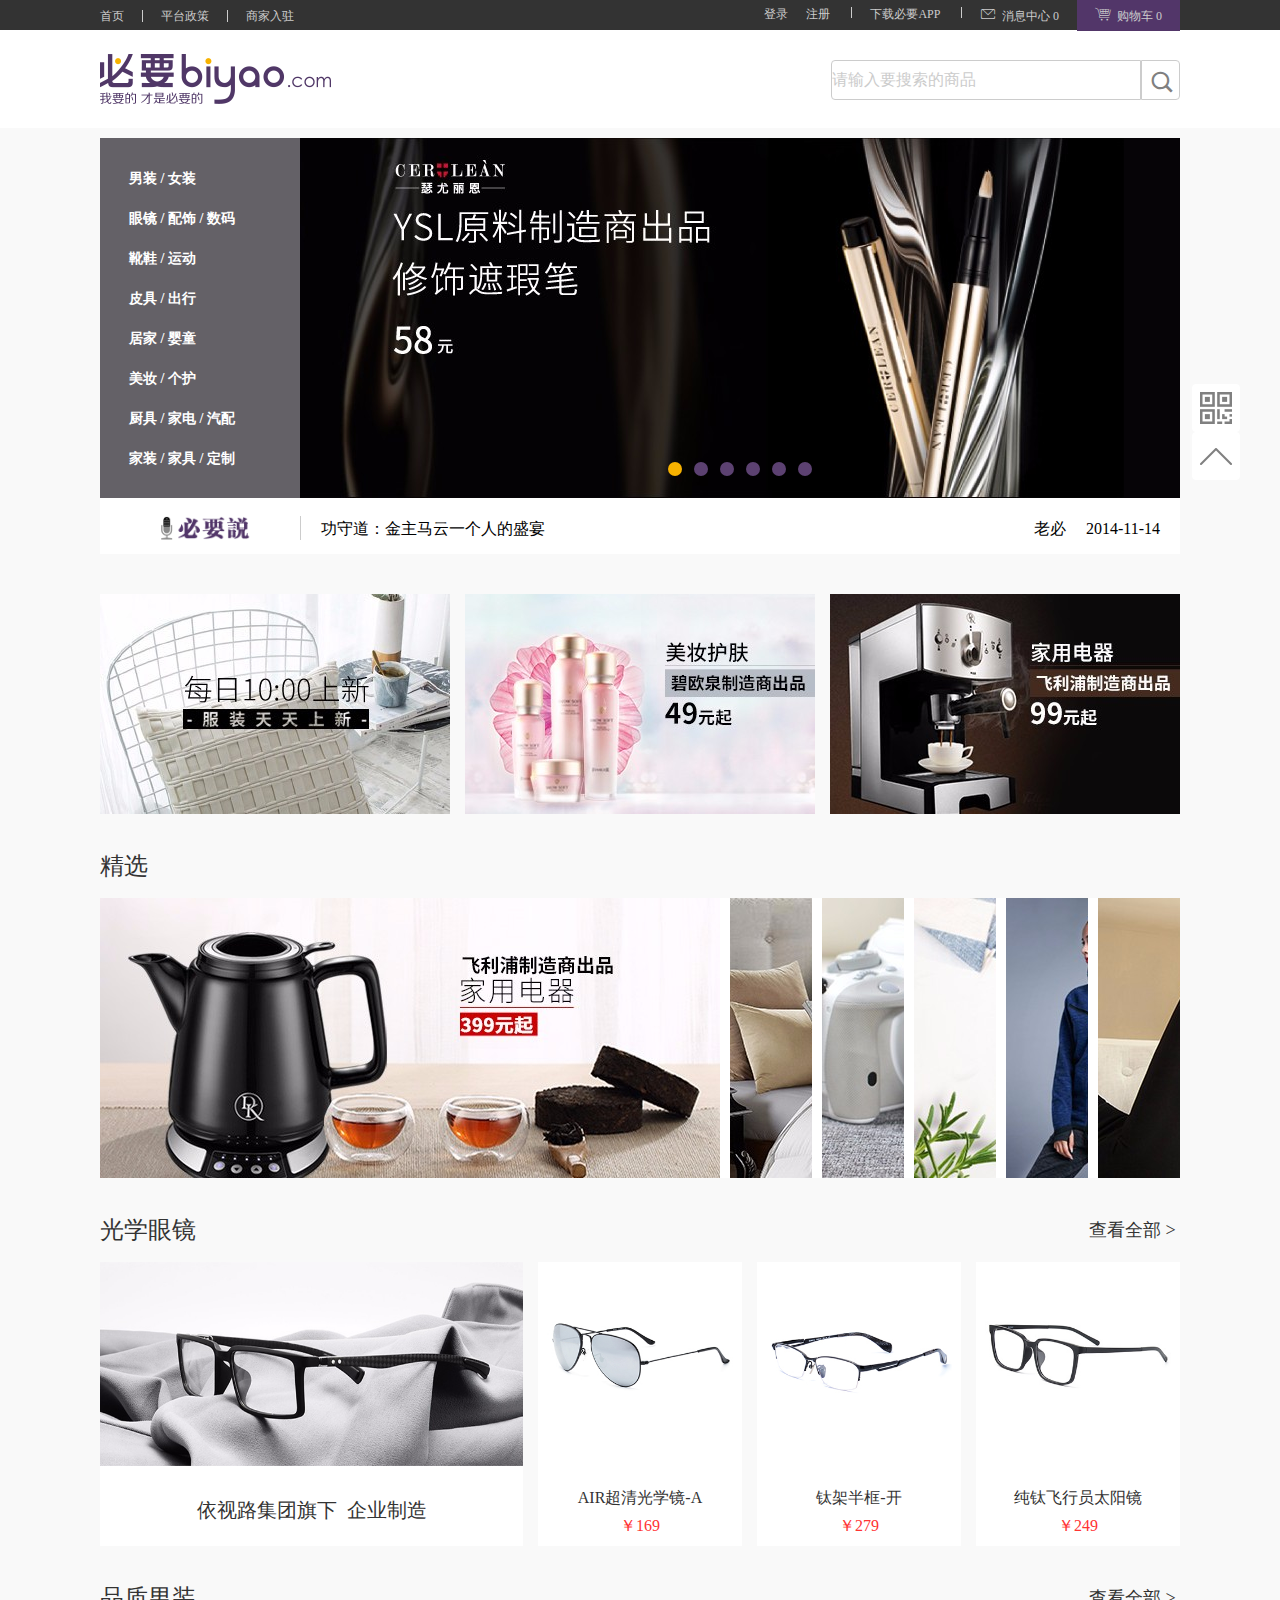
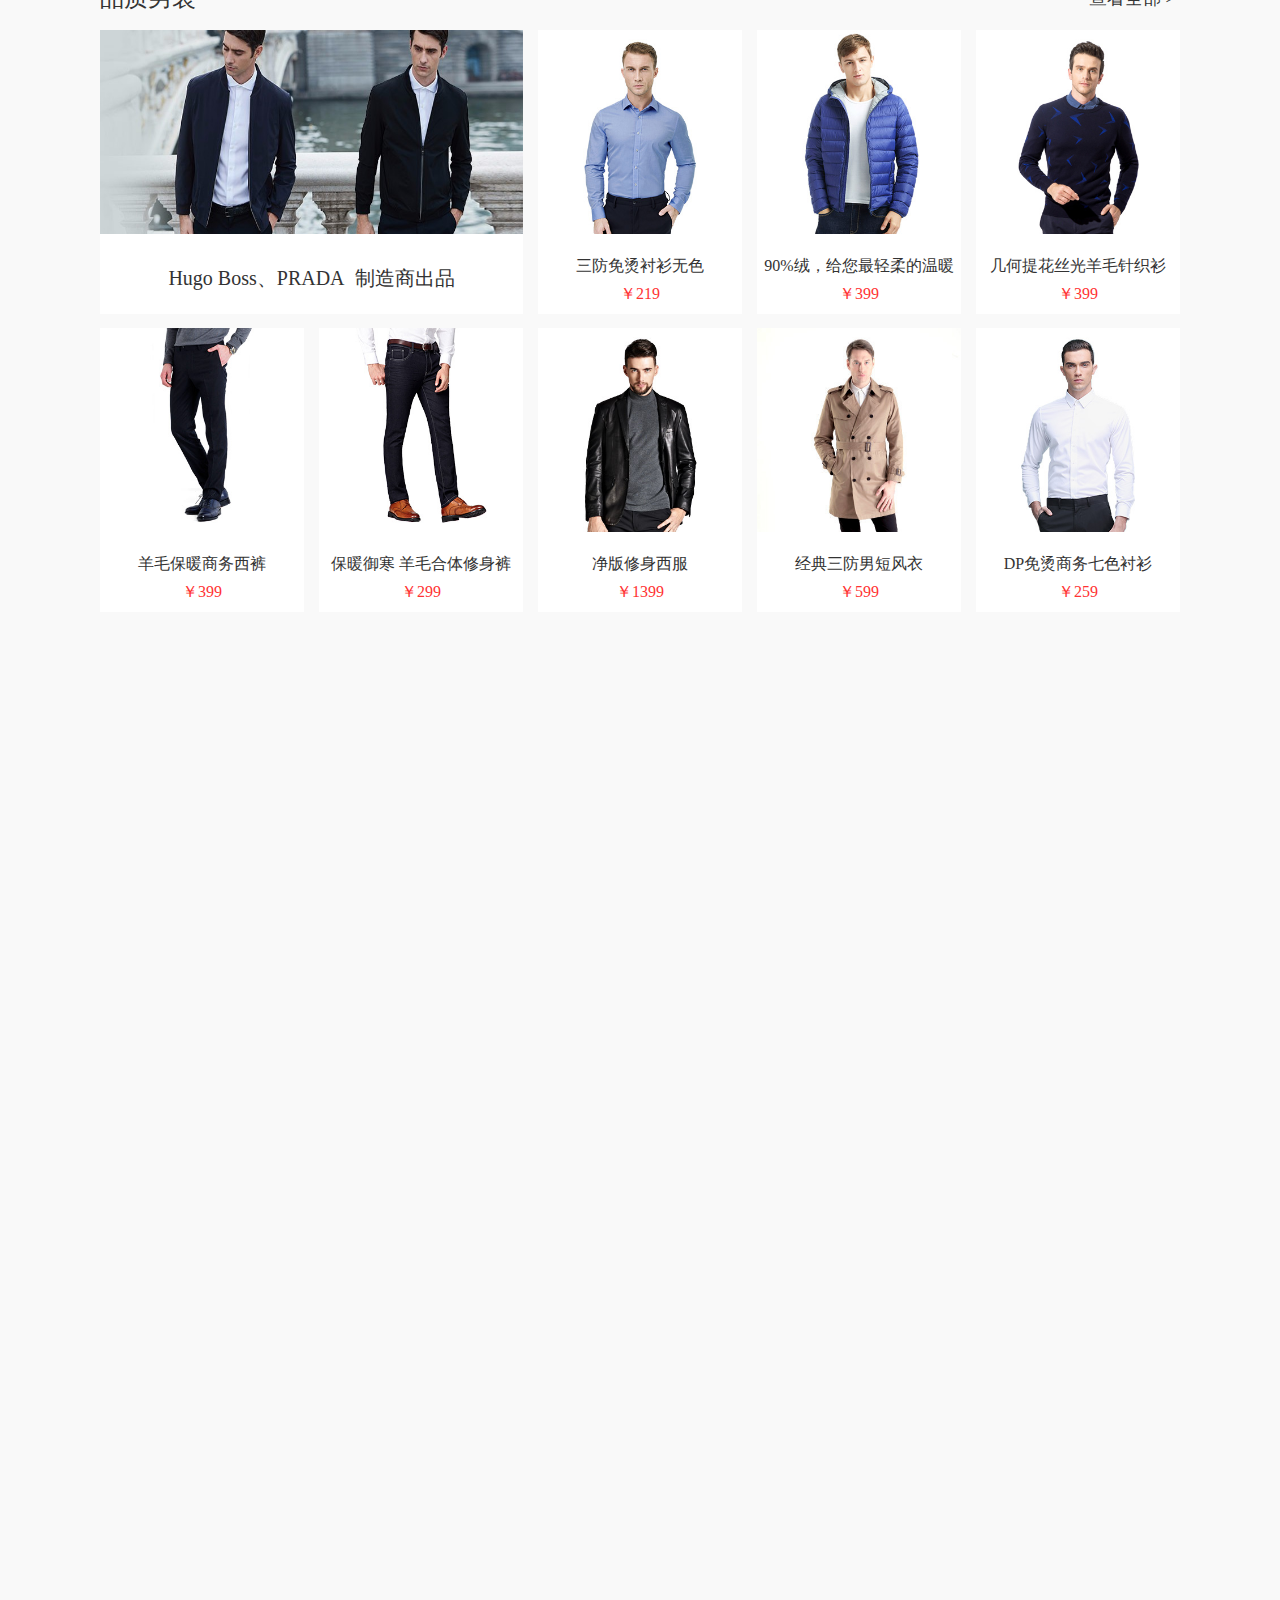
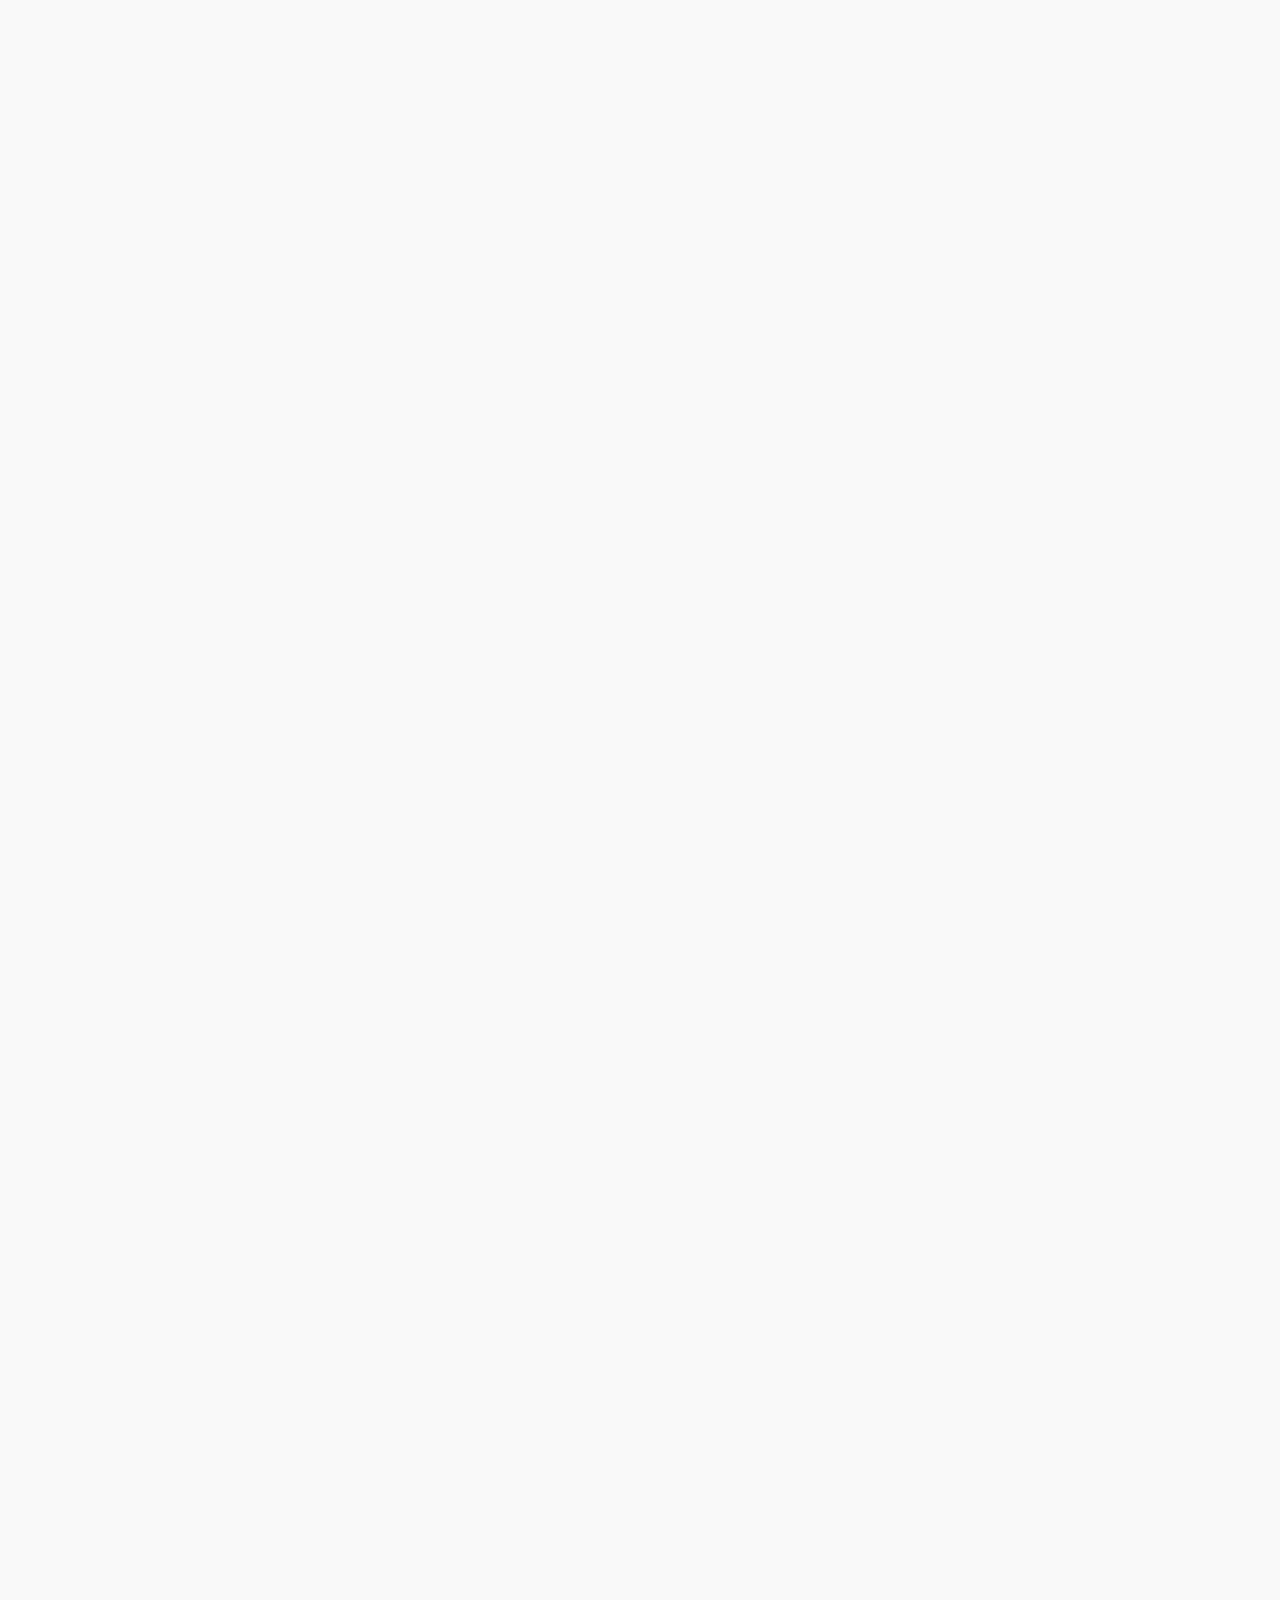
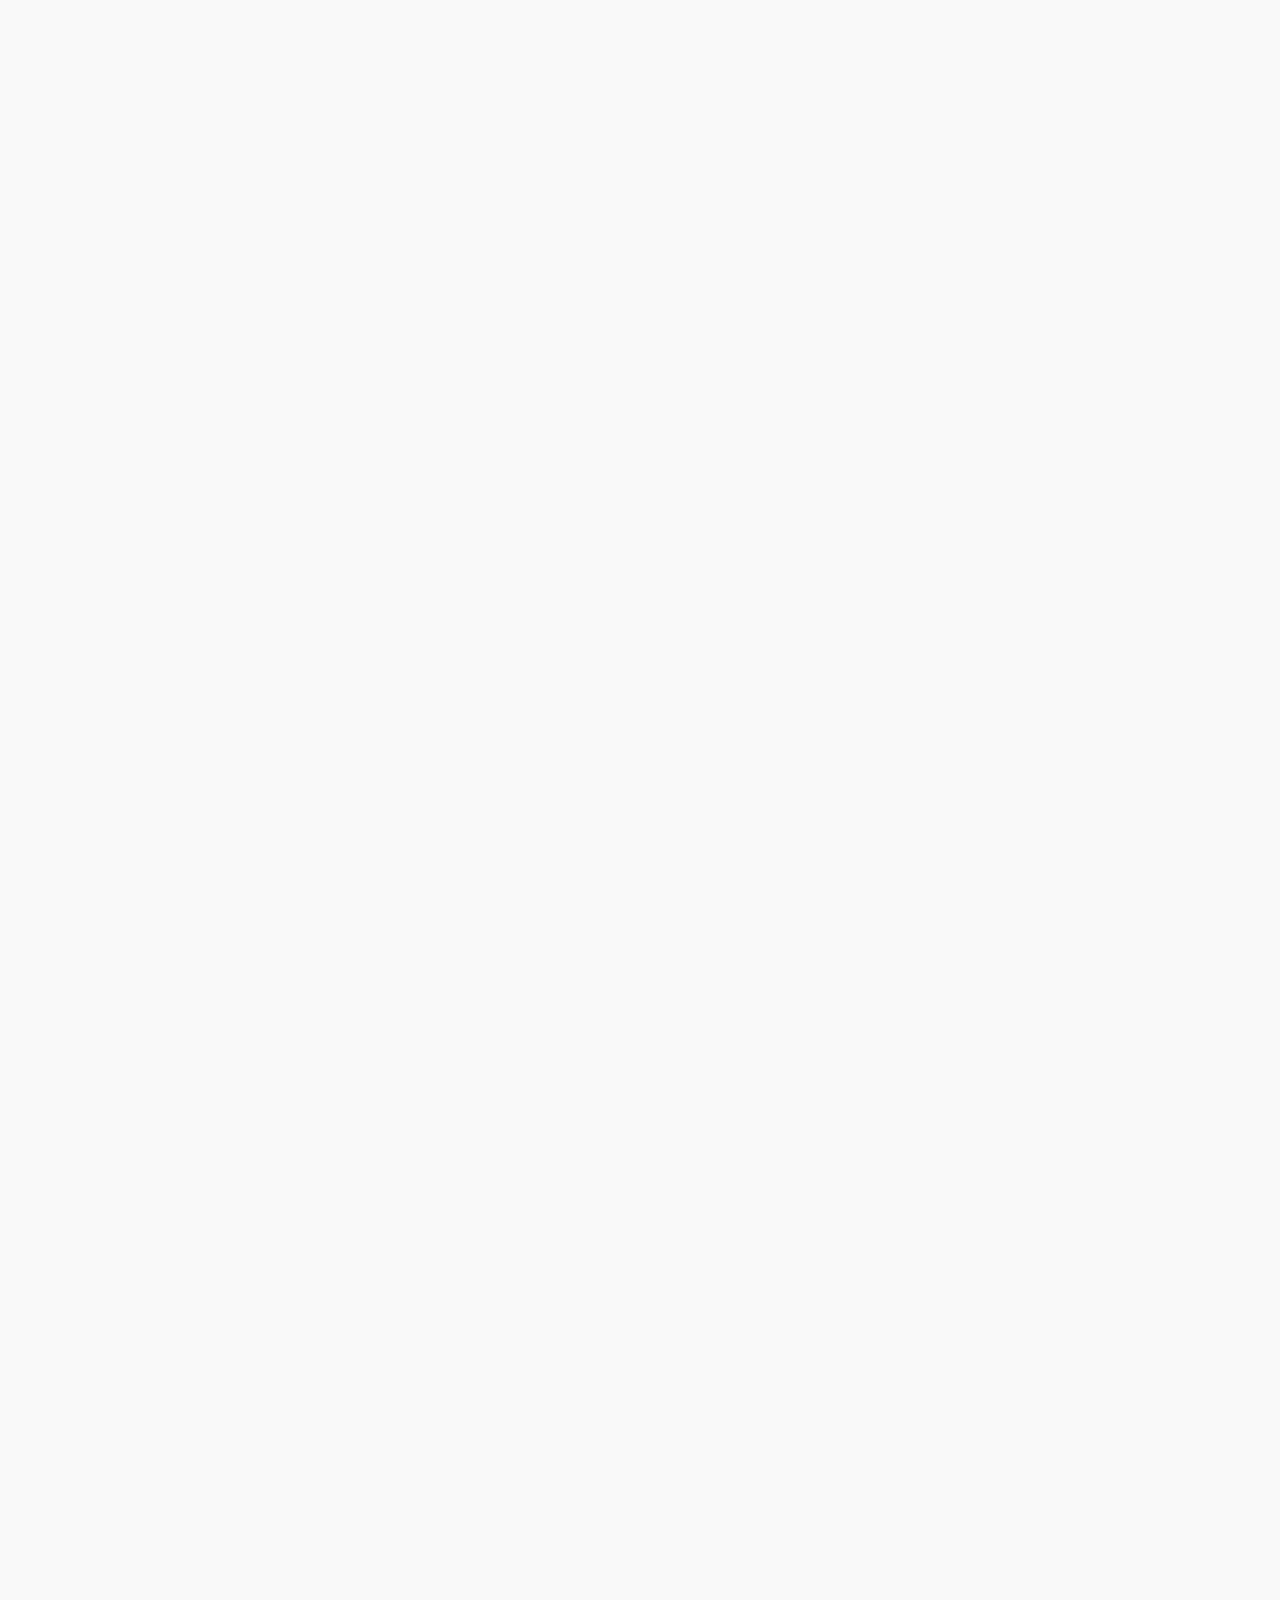
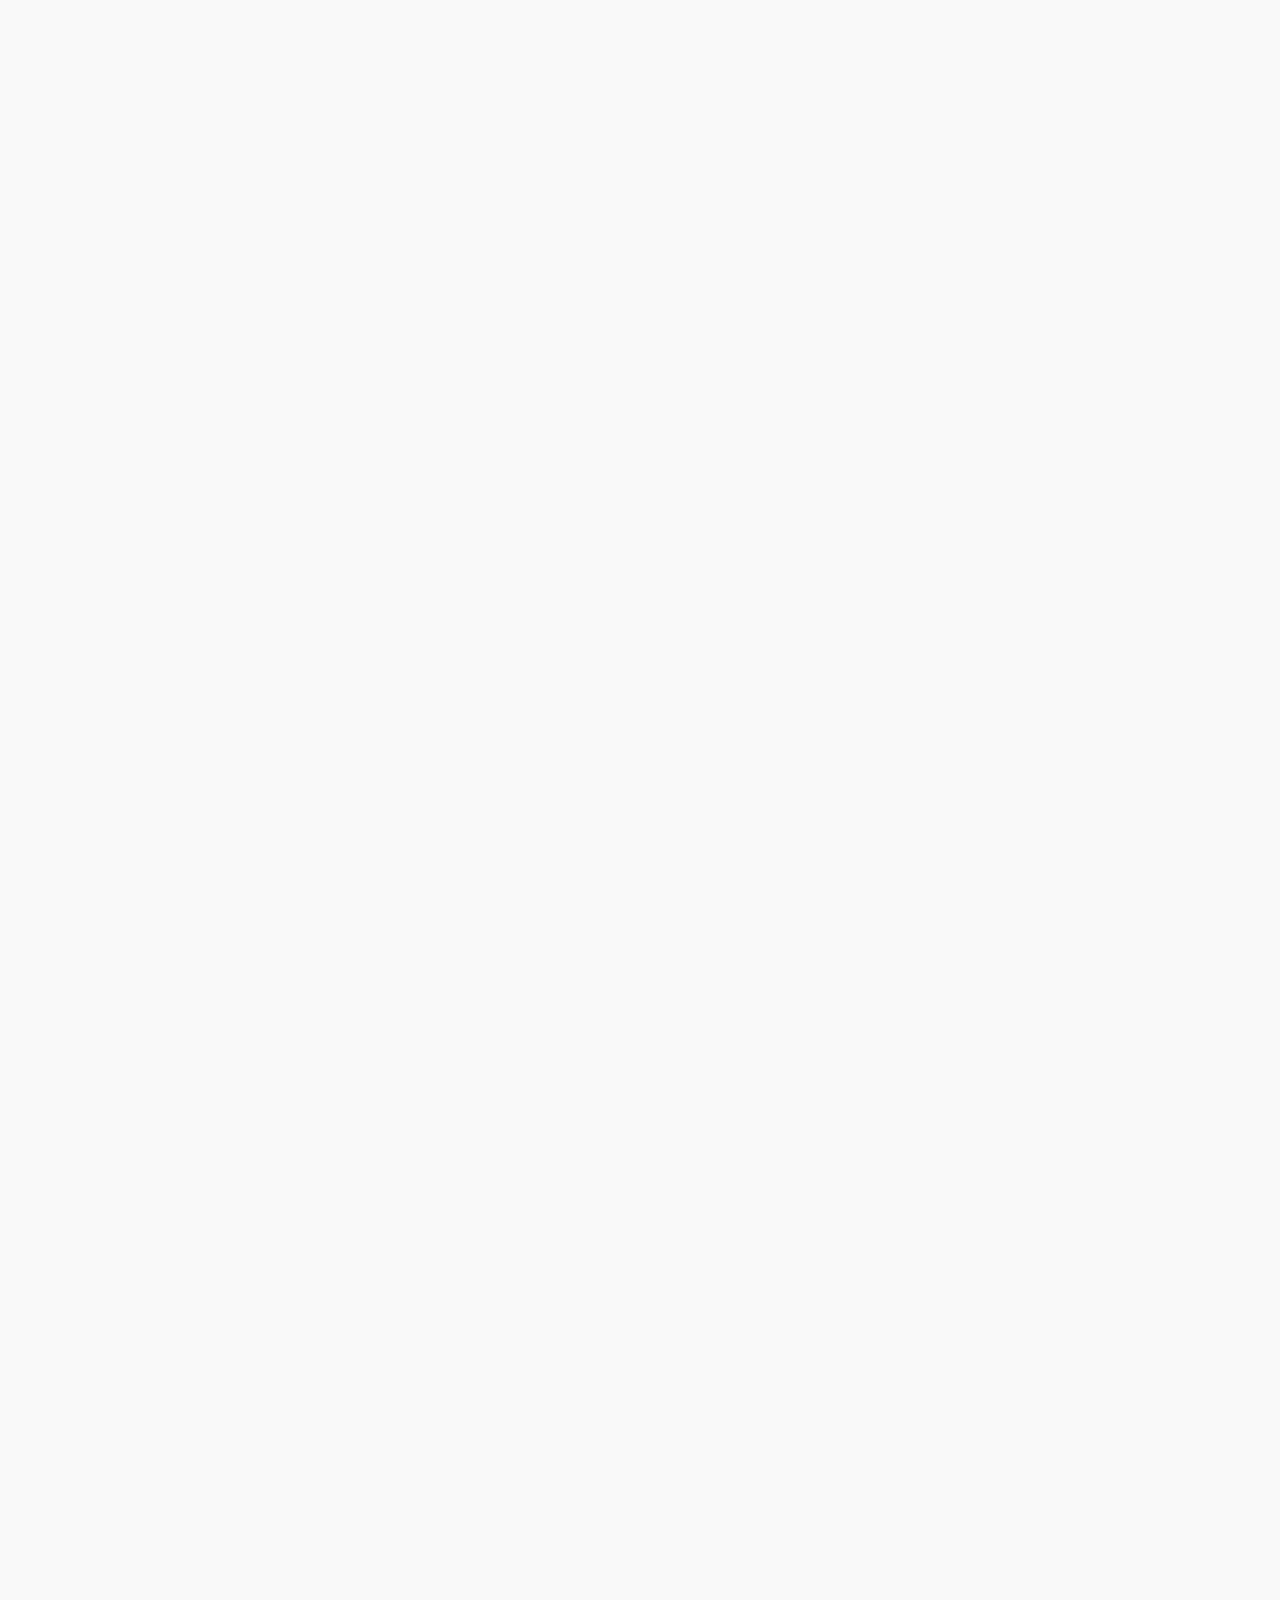
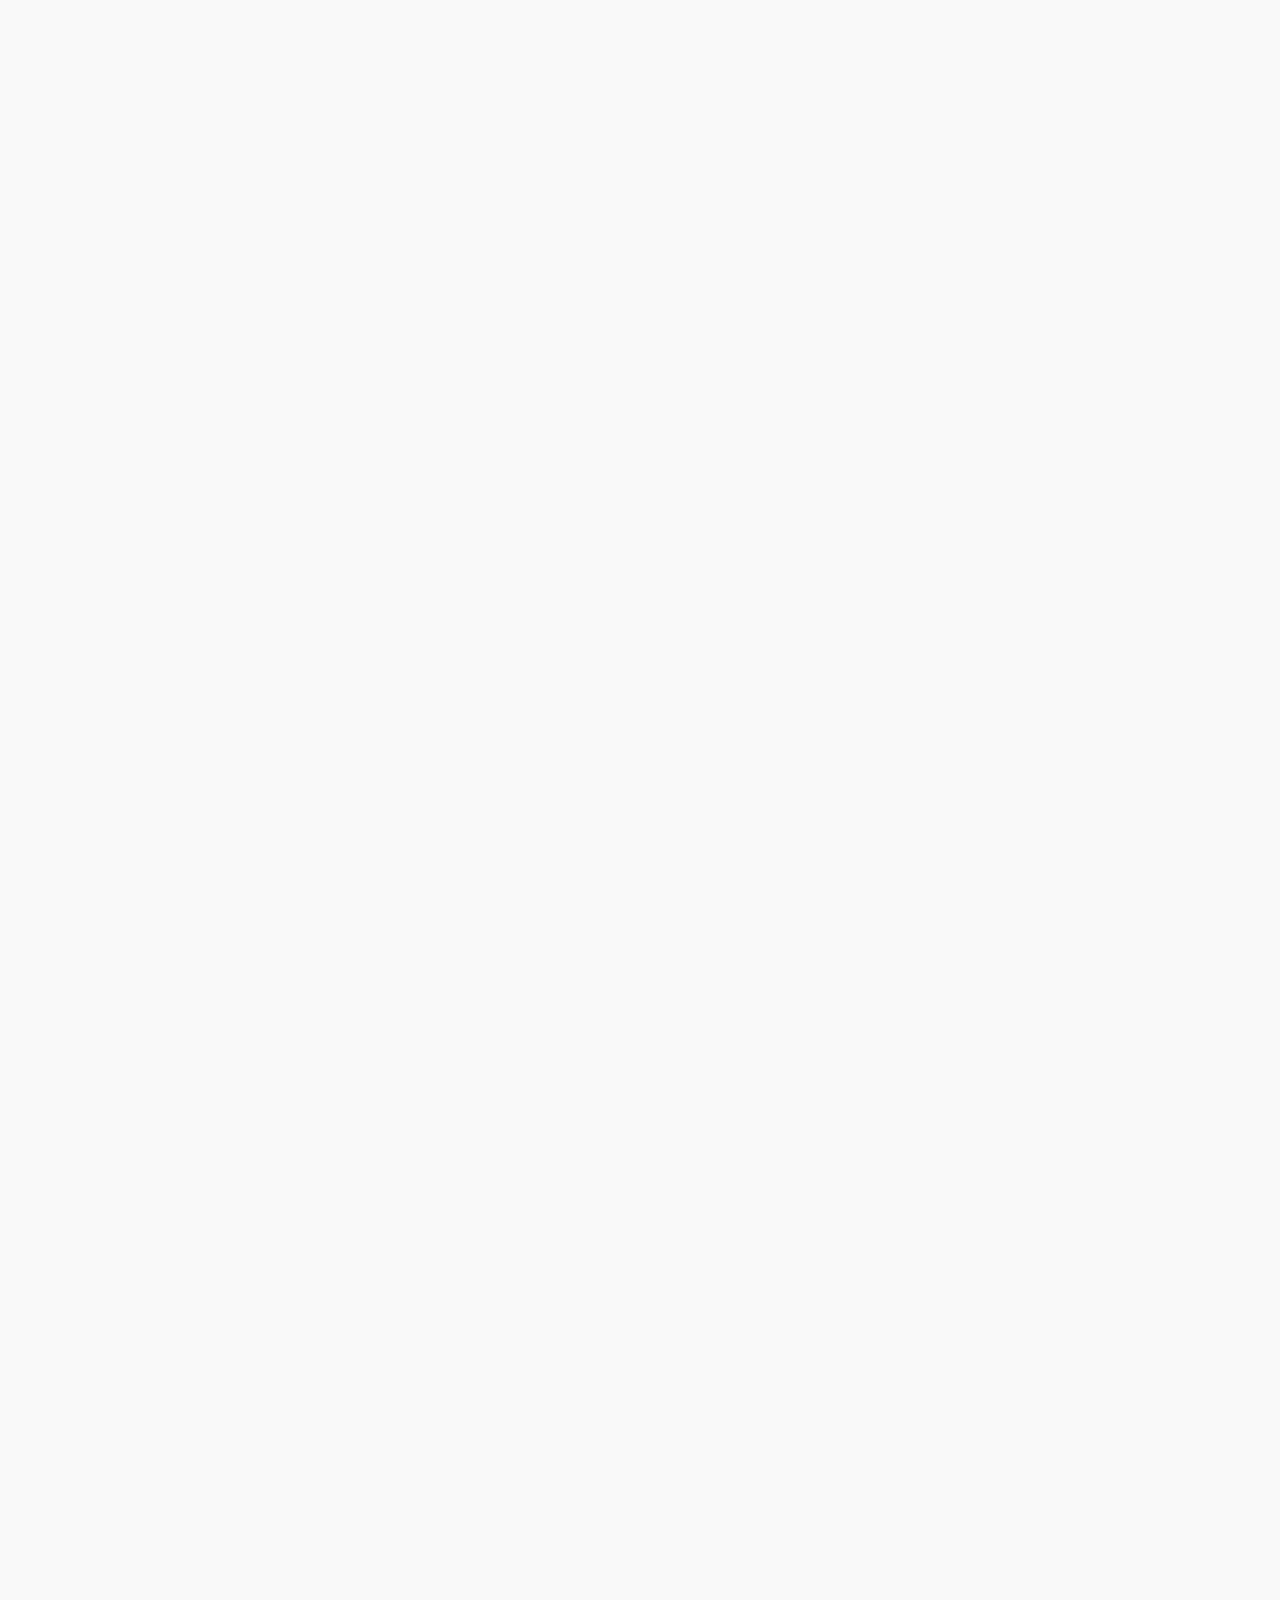
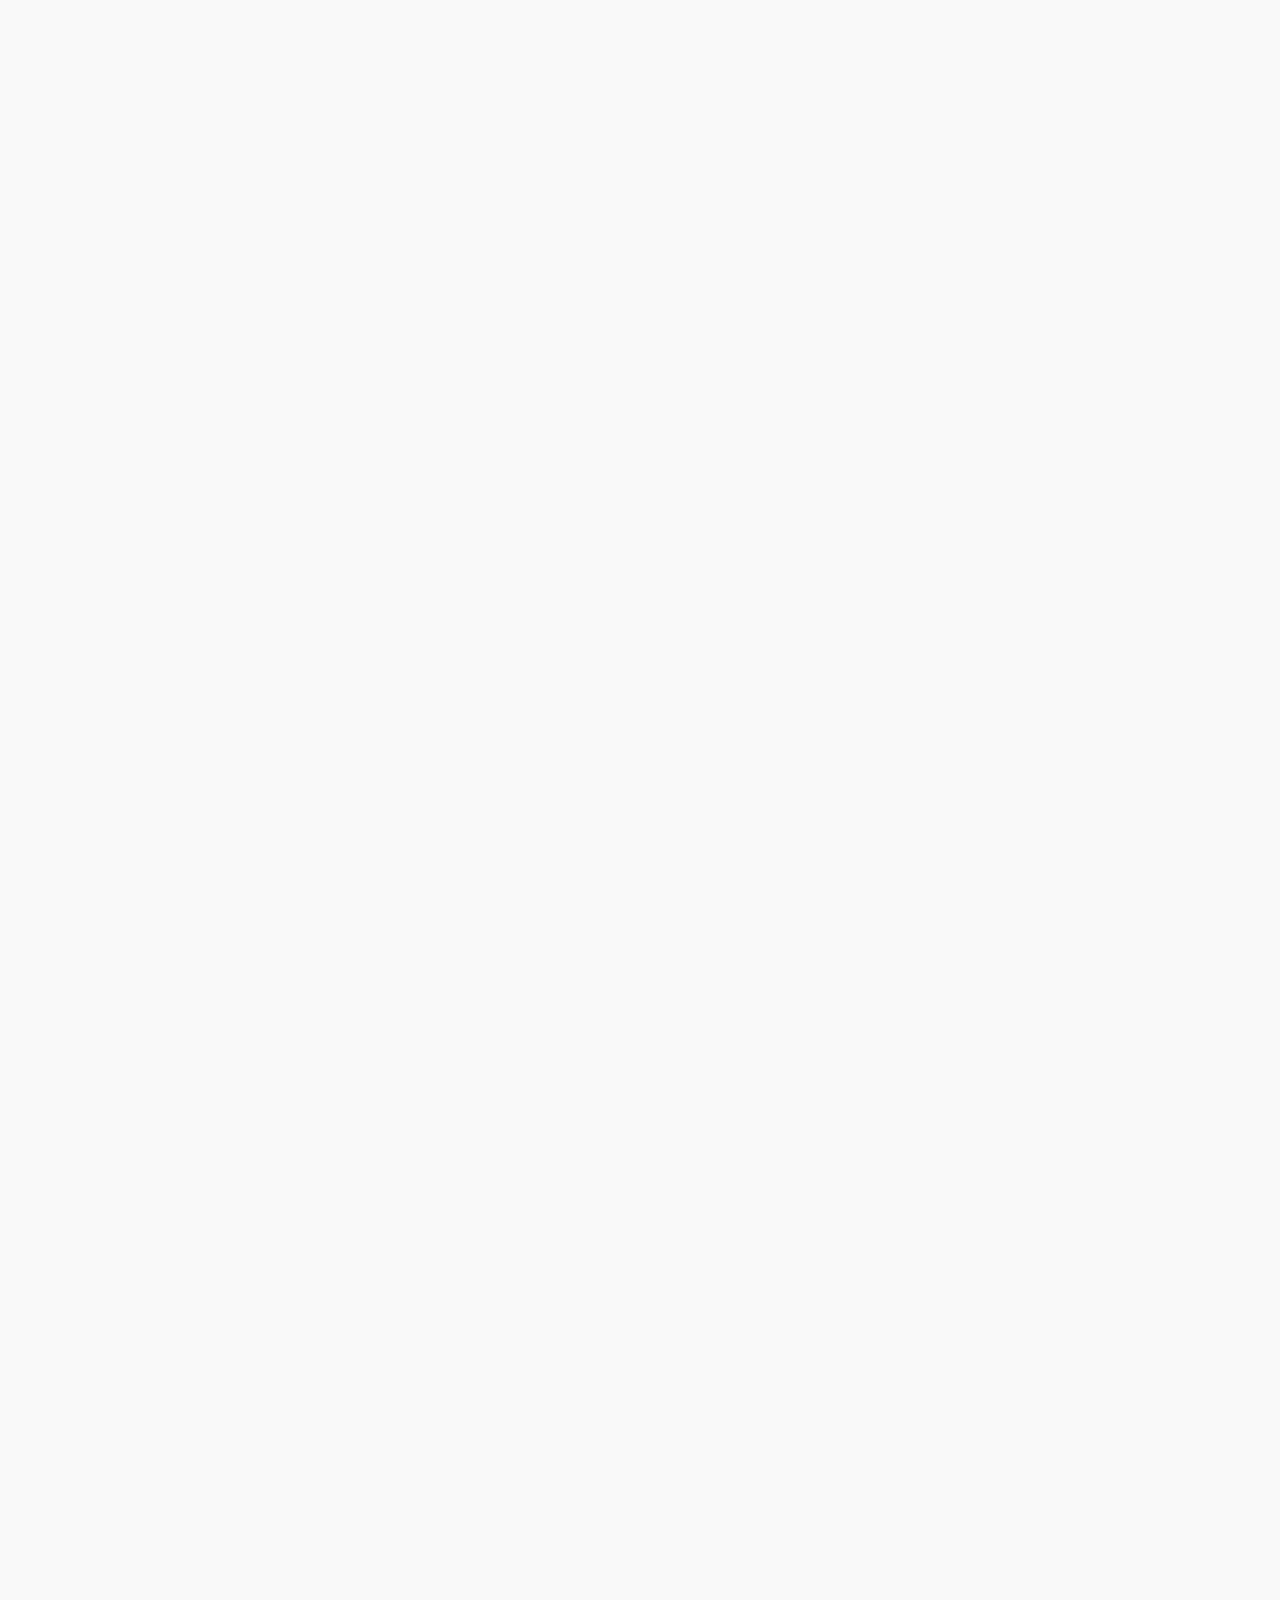
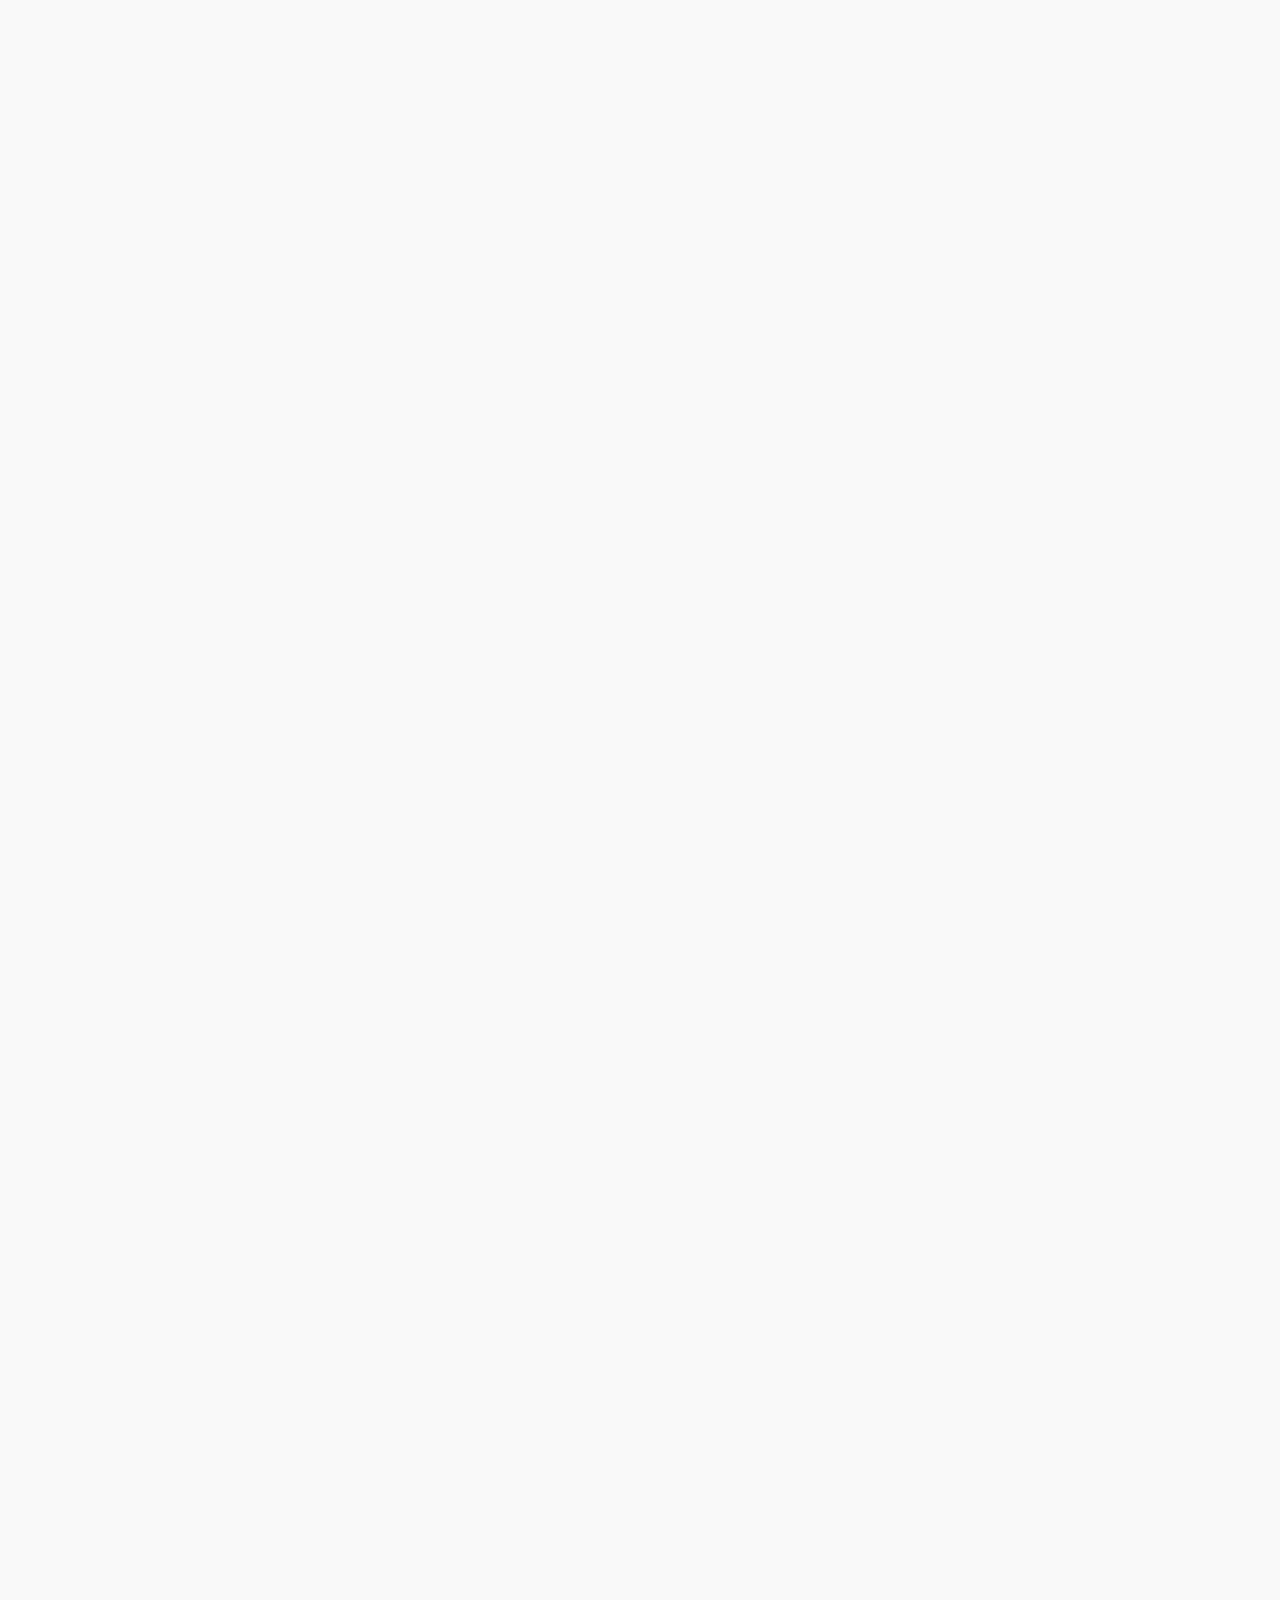
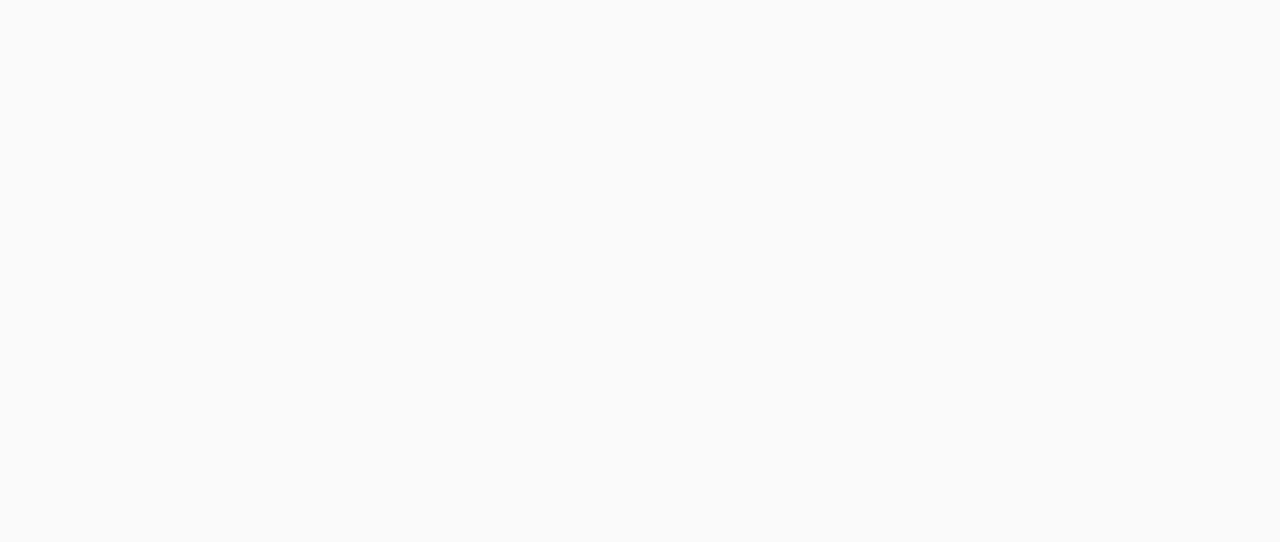
==== js/index.html @ c10247a3 "日志" ====
<!DOCTYPE html>
<html>
	<head>
		<meta charset="UTF-8">
		<title>必要 - C2M电子商务平台扛旗者</title>
		<link rel="stylesheet" href="../css/biying.css" />
		<link rel="stylesheet" href="../iconfont/iconfont.css" />
		<script src="../jquery-1.11.1.min.js"></script>
	</head>
	<body>
		<!--头部-->
		<div id="header">
			<div class="header0">
				<ul class="header-nav">
					<li><a href="">首页</a></li>
					<li><a href="">平台政策</a></li>
					<li><a href="">商家入驻</a></li>
				</ul>
				<ul class="header-user">
					<li><i class="iconfont icon-gouwuche"></i>&nbsp;&nbsp;<a href="">购物车</a>&nbsp;<span>0</span></li>
					<li><i class="iconfont icon-xiaoxi"></i>&nbsp;&nbsp;<a href="">消息中心</a>&nbsp;<span>0</span></li>
					<li class="user-app"><a href="">下载必要APP</a>
						<div id="app-code" style="z-index: 10;">
							<i></i>
							<dl>
								<dt></dt>
								<dd>
									<span>我要的  才是必要的</span>
									<p></p>
								</dd>
							</dl>
						</div>
						<b></b>
					</li>
					<li><a href="">注册</a>
						<b></b>
					</li>
					<li><a href="">登录</a></li>
				</ul>
			</div>
		</div>
		
		<!--top-->
		<div id="top">
			<div class="top0">
				<h1><a href=""><img src="../img/logo.png"/></a></h1>
				<input type="button" name="" id="" value="" />
				<a href=""><i class="iconfont icon-sousuo"></i></a>
				<input type="text" name="" id="" value="请输入要搜索的商品" />
			</div>
		</div>
		<!--nav-->
		<div id="nav">
			<div class="nav-mian">
				<div class="nav-banner">
					<ul id="uu">
						<li style="z-index: 6;"><a href=""><img src="../img/banner1.jpg"/></a></li>
						<li style="z-index: 5;"><a href=""><img src="../img/banner2.jpg"/></a></li>
						<li style="z-index: 4;"><a href=""><img src="../img/banner3.jpg"/></a></li>
						<li style="z-index: 3;"><a href=""><img src="../img/banner4.jpg"/></a></li>
						<li style="z-index: 2;"><a href=""><img src="../img/banner5.jpg"/></a></li>
						<li style="z-index: 1;"><a href=""><img src="../img/banner6.jpg"/></a></li>
					</ul>
					<ol style="z-index: 7;" id="oo">
						<li class="current"></li>
						<li></li>
						<li></li>
						<li></li>
						<li></li>
						<li></li>
					</ol>
					<div style="z-index: 8;" id="left"><</div>
					<div style="z-index: 8;" id="right">></div>
				</div>
				<div style="z-index: 9;" class="nav-list">
					<ul class="list-con">
						<li class="list-main">
							<p>
								<a href="">男装</a>
								<span> / </span>
								<a href="">女装</a>
							</p>
							<!--<ul class="list-con1">
								<li>
									<a href="">男士外套</a>
									<i> > </i>
								</li>
								<li>
									<a href="">男士上装</a>
									<i> > </i>
								</li>
								<li>
									<a href="">男士下装</a>
									<i> > </i>
								</li>
								<li>
									<a href="">女士上装</a>
									<i> > </i>
								</li>
								<li>
									<a href="">女士下装</a>
									<i> > </i>
								</li>
								<li>
									<a href="">女裙</a>
									<i> > </i>
								</li>
								<li>
									<a href="">特色女装</a>
									<i> > </i>
								</li>
							</ul>-->
						</li>
						<li class="list-main">
							<p>
								<a href="">眼镜</a>
								<span> / </span>
								<a href="">配饰</a>
								<span> / </span>
								<a href="">数码</a>
							</p>	
						</li>
						<li class="list-main">
							<p>
								<a href="">靴鞋</a>
								<span> / </span>
								<a href="">运动</a>
							</p>
						</li>
						<li class="list-main">
							<p>
								<a href="">皮具</a>
								<span> / </span>
								<a href="">出行</a>
							</p>
						</li>
						<li class="list-main">
							<p>
								<a href="">居家</a>
								<span> / </span>
								<a href="">婴童</a>
							</p>
						</li>
						<li class="list-main">
							<p>
								<a href="">美妆</a>
								<span> / </span>
								<a href="">个护</a>
							</p>
						</li>
						<li class="list-main">
							<p>
								<a href="">厨具</a>
								<span> / </span>
								<a href="">家电</a>
								<span> / </span>
								<a href="">汽配</a>
							</p>	
						</li>
						<li class="list-main">
							<p>
								<a href="">家装</a>
								<span> / </span>
								<a href="">家具</a>
								<span> / </span>
								<a href="">定制</a>
							</p>	
						</li>
					</ul>
				</div>
				<div class="nav-article">
					<a href="">
						<img src="../img/article.png" alt="" />
						<span>功守道：金主马云一个人的盛宴</span>
						<i>2014-11-14</i>
						<i>老必</i>
					</a>
				</div>
			</div>
		</div>
		
		<!--rightBar-->
		<ul style="z-index: 20;" id="rightBar">
			<li class="rightBar-code">
				<div class="code-box">
					<span></span>
					<dl class="code-public">
						<dt></dt>
						<dd>扫码关注必要公众号</dd>
					</dl>
					<dl class="code-app">
						<dt></dt>
						<dd>扫码下载必要APP</dd>
					</dl>
				</div>
			</li>
			<li class="rightBar-top"></li>
		</ul>
		
		<!--category模块部分-->
		<div id="category">
			<div class="category0">		
				<div class="category-recommend-2">
					<ul>
						<li><a href=""><img src="../img/rBACW1oJgNCADYmrAABltX17PiU096.jpg"/></a></li>
						<li><a href=""><img src="../img/rBACW1oJgOOAT4k4AABEcszVAu4627.jpg"/></a></li>
						<li><a href=""><img src="../img/rBACVFoJgW6AfKv8AABG4cece_k386.jpg"/></a></li>
					</ul>
				</div>
				<div class="category-recommend-1">
					<div class="category-title">
						<p>精选</p>
					</div>
					<ul>
						<li class="press" style="left:0px"><a href=""><img src="../img/rBACVFoBineAG6uBAACmLMBa1M4927.jpg"/></a></li>
						<li class="press" style="left:620px;padding-left:10px"><a href=""><img src="../img/rBACVFoD-g-AdmDTAACt0rSD4xo992.jpg"/></a></li>
						<li class="press" style="left:712px;padding-left:10px"><a href=""><img src="../img/rBACVFoEOImACbu6AAC1ud2V1i4529.jpg"/></a></li>
						<li class="press" style="left:804px;padding-left:10px"><a href=""><img src="../img/rBACVFoJggiAfsncAACk96lPSP8894.jpg"/></a></li>
						<li class="press" style="left:896px;padding-left:10px"><a href=""><img src="../img/rBACYVoC4KmAYTh_AACBcXh-irM290.jpg"/></a></li>
						<li class="press" style="left:988px;padding-left:10px"><a href=""><img src="../img/rBACYVoEOJOARbhcAACDV_pkZu0761.jpg"/></a></li>
					</ul>
				</div>
				<div class="category-recommend-3">
					<div class="category-title">
						<p>光学眼镜</p>
						<a class="more" href="">查看全部&nbsp;></a>
					</div>
					<ul>
						<li>
							<a href="">
								<i>
									<img src="../img/rBACW1npmXCAQ7sxAADINhXsKqg879.jpg" alt="" />
								</i>
								<span>依视路集团旗下&nbsp;&nbsp;企业制造</span>
							</a>
						</li>
						
						<li class="L">
							<a href="">
								<i>
									<img src="../img/rBACW1lfRwuEENdZAAAAAHHWObc126.jpg" alt="" />
								</i>
								<p class="p1">AIR超清光学镜-A</p>
								<p class="p2">￥169</p>
							</a>
						</li>
						<li class="L">
							<a href="">
								<i>
									<img src="../img/rBACYVlfR8SEbGx2AAAAAJW2v4Q094.jpg" alt="" />
								</i>
								<P class="p1">钛架半框-开</p>
								<P class="p2">￥279</p>
							</a>
						</li>
						<li class="L">
							<a href="">
								<i>
									<img src="../img/rBACYVn4NG2AfSibAAApKfSfLbE391.jpg" alt="" />
								</i>
								<p class="p1">纯钛飞行员太阳镜</p>
								<p class="p2">￥249</p>
							</a>
						</li>					
					</ul>
				</div>
				
				
				<div class="category-recommend-4">
					<div class="category-title">
						<p>品质男装</p>
						<a class="more" href="">查看全部&nbsp;></a>
					</div>
					<ul>
						<li>
							<a href="">
								<i>
									<img src="../img/rBACW1nKAGWAPHoMAADH1if1uUg646.jpg" alt="" />
								</i>
								<span>Hugo Boss、PRADA&nbsp;&nbsp;制造商出品</span>
							</a>
						</li>
						
						<li class="L">
							<a href="">
								<i>
									<img src="../img/rBACVFke_GCARgfXAABh7oDy5f4293.jpg" alt="" />
								</i>
								<p class="p1">三防免烫衬衫无色</p>
								<p class="p2">￥219</p>
							</a>
						</li>
						<li class="L">
							<a href="">
								<i>
									<img src="../img/rBACW1oAIl6AJubyAABpnvy6_6k992.jpg" alt="" />
								</i>
								<P class="p1">90%绒，给您最轻柔的温暖</p>
								<P class="p2">￥399</p>
							</a>
						</li>
						<li class="L">
							<a href="">
								<i>
									<img src="../img/rBACYVoBQtmAO0zIAACeAxvxEUQ707.jpg" alt="" />
								</i>
								<p class="p1">几何提花丝光羊毛针织衫</p>
								<p class="p2">￥399</p>
							</a>
						</li>
						<li class="L" id="same">
							<a href="">
								<i>
									<img src="../img/rBACW1kT4VuAA7XKAAA3pAxDVUs207.jpg" alt="" />
								</i>
								<p class="p1">羊毛保暖商务西裤</p>
								<p class="p2">￥399</p>
							</a>
						</li>
						<li class="L" id="same">
							<a href="">
								<i>
									<img src="../img/rBACVFoEBrSAY1V7AABb_426lm0081.jpg" alt="" />
								</i>
								<p class="p1">保暖御寒 羊毛合体修身裤</p>
								<p class="p2">￥299</p>
							</a>
						</li>
						<li class="L" id="same">
							<a href="">
								<i>
									<img src="../img/rBACW1nttYuAWMeEAABWzVfY270638.jpg" alt="" />
								</i>
								<p class="p1">净版修身西服</p>
								<p class="p2">￥1399</p>
							</a>
						</li>
						<li class="L" id="same">
							<a href="">
								<i>
									<img src="../img/rBACYVmhaMKAWVKcAABgbvovT7Q319.jpg" alt="" />
								</i>
								<p class="p1">经典三防男短风衣</p>
								<p class="p2">￥599</p>
							</a>
						</li>
						<li class="L" id="same">
							<a href="">
								<i>
									<img src="../img/rBACVFkma82AZRfqAABPDscQ89o813.jpg" alt="" />
								</i>
								<p class="p1">DP免烫商务七色衬衫</p>
								<p class="p2">￥259</p>
							</a>
						</li>
					</ul>
				</div>
			</div>
		</div>
	</body>
</html>
<!--<script src="../public.js"></script>-->
<script src="../sport6.js"></script>
<script src="index.js"></script>
---- css/biying.css ----
@charset "utf-8";
*{
	margin: 0;
	padding:0;
}
ul,ol,li{
	list-style: none;
}
b,strong{
	font-weight: 100;
}
em,i{
	font-style:normal;
}
a,u{
	text-decoration:none;
}
h1,h2,h3,h4,h5,h6{
	font-size:16px;font-weight:100;
}
.clearfix:after{content:".";clear:both;display:block;height:0;overflow:hidden;visibility:hidden;}
.clearfix{zoom:1;}

.header0,.top0,.nav-mian,.category0{width:1080px;margin:0 auto}
/*header*/
#header{
	height:30px;
	background:#333333;
}
.header0{
	height:30px;
	background:#333333;
}
.header0 .header-nav{
	float: left;
	width:230px;
	height:12px;
	margin-top:10px;
}
.header0 .header-nav li{
	float:left;
	display:block;
	font-size: 12px;
	line-height: 12px;
	margin-right:18px;
}
.header0 .header-nav li a:hover{
	color:#fff;
}
.header0 .header-nav li:nth-child(1){
	padding-right:18px;
	border-right: 1px solid #ccc;	
}
.header0 .header-nav li:nth-child(2){
	border-right: 1px solid #ccc;
	padding-right:18px;	
}
.header0 .header-nav li a{
	color:#ccc;
}

.header0 .header-user{
	float:left;
	width:478px;
	height:30px;

	margin-left:372px;
	text-align: center;
}
.header0 .header-user li{
	float:right;
	font-size: 12px;
	line-height: 29px;	
	padding:0 18px;
	text-align: center;
}
.header0 .header-user li a{
	color:#ccc;
}
.header0 .header-user li i{
	color:#ccc;
}
.header0 .header-user li a:hover{
	color:#fff;
}
.header0 .header-user li:nth-child(4) b{
	display: inline-block;
	width:1px;
	height:11px;
	background: #ccc;
	margin-left: 18px;
}
.header0 .header-user li span{
	color:#ccc;
}
.header0 .header-user li:nth-child(3){
	padding:0 ;
}
.header-user li:nth-child(3) div{
	width:150px;
	height:254px;
	position:absolute;
	/*background:#fff;*/
	top:25px;
	left:818px;
	display:none;
	/*box-shadow: 0 1px 10px 4px rgba(0,0,0,.05);*/
}
.header-user li:nth-child(3) div i{
	width:30px;
	height:15px;
	background:url(../img/triangle.png) no-repeat;
	z-index: 1;
	display: block;
	margin:0 auto;
	background-size: 100% 100%;
}
.header-user li:nth-child(3) div dl{
	width:150px;
	height:220px;
	margin:15px 10px 10px 10px;
	background:#fff;
	border-radius:4px;
}
.header-user li:nth-child(3) dt{
	width:40px;
	height:40px;
	margin:0 auto;
	background:url(../img/appLogo.png) no-repeat;
}
.header-user li:nth-child(3) span{
	font-size: 12px;
	line-height:24px;
	color:#523669;
	text-align:center;
	padding-top:10px;
}
.header-user li:nth-child(3) p{
	width:130px;
	height:130px;
	background: url(../img/app.png) no-repeat;
	margin:10px auto 0;
	background-size:100% 100% ;
}
.header0 .header-user li:nth-child(3) b{
	display: inline-block;
	width:1px;
	height:11px;
	background: #ccc;
	margin-left: 18px;
}
.header0 .header-user li:nth-child(5){
	padding:0 ;
}
.header0 .header-user li:nth-child(1){
	background: #523669;
}

/*top*/
#top{
	height:98px;
	background: #fff;
}
.top0{
	height:98px;
	background:#fff;
}
.top0 h1{
	float:left;
	padding-top: 24px;
}
.top0 input{
	float:right;
	margin-top: 30px;
	border: 1px solid #ccc;
}
.top0 input:nth-of-type(2){
	display: inline-block;
	width:308px;
	height:38px;
	border-radius:4px 0 0 4px;
	font-size:16px;
	color:#ccc;
}
.top0 input:nth-of-type(1){
	width:39px;
	height:40px;
	border-radius:0 4px 4px 0;
	background: #fff;
}
.top0 i:nth-of-type(1){
	position:absolute;
	top:68px;
	left:1154px;
	margin:1px 0 0 -4px;
	font-size: 24px;
	color:#808080;
}

/*nav*/
#nav{
	height:416px;
	background:#f9f9f9;
	padding-top: 10px;
}
.nav-mian{
	height:416px;
	position: relative;
}

/*nav-banner*/
.nav-mian .nav-banner{
	height:416px;
	width:1080px;
	background:gray;
	position: relative;
}
.nav-mian .nav-banner #uu{
	position:relative;
}
.nav-mian .nav-banner #uu li{
	position:absolute;
	top:0;
	left:0;
}
.nav-mian .nav-banner #oo{
	position:absolute;
	right:362px;
	bottom:78px;
	width:156px;
}
.nav-mian .nav-banner #oo li{
	float: left;
	width:14px;
	height:14px;
	margin:0 6px;
	text-align: center;
	border-radius: 50%;
	cursor: default;
	background-color: #5c4171;
}
.nav-mian .nav-banner #oo li.current{
	background-color: #f7b200;
}

.nav-mian .nav-banner #left,#right{
	float:left;
	width:50px;
	height:50px;
	background: gray;
	opacity: 0.7;
	display: none;
	position: absolute;
	top:160px;
	border-radius: 4px;
	font-size: 60px;
	text-align: center;
	line-height: 44px;
	color:#FFFDEF;
	font-weight: 100;
}
#left{
	left:225px;
}
#right{
	left:1015px;
}

/*nav-list*/
.nav-mian .nav-list{
	float: left;
	width:200px;
	height:360px;
	background:#646167;
	position:absolute;
	top:0;
	left:0;
}
.nav-mian .nav-list .list-con{
	margin-top:21px;
}
.nav-mian .nav-list .list-con li{
	padding:13px 0 13px 29px;
	height:14px;
}
.nav-mian .nav-list .list-con .list-main:hover{
	background:gray;
	opacity: 0.9;
}
.nav-mian .nav-list .list-con li p{
	font-size: 14px;
	font-weight: 900;
	color:#fff;
	line-height: 14px;
}
.nav-mian .nav-list .list-con li p a{
	color:#fff;
}
.nav-mian .nav-list .list-con li p a:hover{
	color:#f7b200;
}
.nav-mian .nav-list .list-con li ul{
	
} 

/*nav-article*/
.nav-article{
	width:1080px;
	height:56px;
	background:#fff;
	float:left;
	position: absolute;
	top:360px;
	left:0;
}
.nav-article a img{
	float: left;
	width:100px;
	height:24px;
	margin:18px 0 0 54px;
	border-right:1px solid #ccc;
	padding-right:46px;
	
}
.nav-article a span{
	float:left;
	height:16px;
	width:400px;
	margin:23px 0 0 20px;
	font-size:16px;
	color:black;
	line-height:16px;
}
.nav-article a i{
	float:right;
	margin:23px 20px 0 0;
	font-size:16px;
	color:black;
	line-height:16px; 
}

/*rightBar*/
#rightBar{
	width:48px;
	height:96px;
	
	position: fixed;
	top:384px;
	left:1192px;
}
.rightBar-code{
	width: 48px;
	height:48px;
	background:url(../img/rightBar-code.png) no-repeat;
	cursor: pointer;
	position: relative;
}
.rightBar-code:hover{
	background:url(../img/rightBar-codeActive.png) no-repeat;
}
.rightBar-code div{
	position: absolute;
	top:-65px;
	left:-310px;
	width:301px;
	height:179px;
	border-radius:4px ;
	box-shadow: 0 1px 10px 4px rgba(0,0,0,.05);
	display: none;
	background: #fff;
}
.rightBar-code span{
	position: absolute;
	top:42%;
	right:-15px;
	background:url(../img/right-triangle.png) no-repeat;
	width:15px;
	height:30px;
	background-size: 100% 100%;
}
.rightBar-code .code-app{
	float:left;
	margin:7px 0 0 3px;
}
.rightBar-code .code-app dt{
	width:130px;
	height:130px;
	background:url(../img/app.png) no-repeat;
	background-size:100% 100% ;
	
}
.rightBar-code .code-app dd{
	font-size: 14px;
	color:#523669;
	text-align: center;
	margin-top:5px;
}

.rightBar-code dl{
	float:left;
	
}
.rightBar-code dt{
	width:143px;
	height:143px;
	background:url(../img/wxCode.jpg) no-repeat;
	background-size:100% 100% ;
	margin:6px 0 0 6px;
}
.rightBar-code dd{
	font-size: 14px;
	color:#523669;
	text-align: center;
}

.rightBar-top{
	width: 48px;
	height:48px;
	background: url(../img/rightBar-top.png) no-repeat;
	display: block;
}
.rightBar-top:hover{
	background: url(../img/rightBar-topActive.png) no-repeat;
}

/*category模块部分*/
#category{
	height:12788px;
	background:#f9f9f9;
}
.category0{
	height:12788px;
	background:#f9f9f9;;
}
.category-recommend-2 img{
	float:left;
	margin-top:40px;
}
.category-recommend-2 ul li:nth-child(2){
	float:left;
	margin:0 15px;
}

/*category-recommend-1  手风琴*/
.category-recommend-1{
	float:left;
	width:1080px;
	height:324px;
	margin-top:40px;
}
.category-recommend-1 div{
	width:1080px;
	height:24px;
	margin-bottom:20px;
	position: relative;
}
.category-recommend-1 div p{
	font-size:24px;
	color:#333333;
	line-height:24px;
}
.category-recommend-1 ul{
	position: relative;
	width:100%;
	height:280px;
	overflow:hidden;
}
.category-recommend-1 li{
	float:left;
	width:620px;
	height:280px;
	position:absolute;
	top:0;
	background: white;
}


.category-recommend-3{
	float:left;
	width:1080px;
	height:328px;
	margin-top: 40px;
}
.category-recommend-3 div{
	width:1080px;
	height:24px;
	margin-bottom: 20px;	
}
.category-recommend-3 div p{
	font-size:24px;
	line-height:24px;
	color:#333333;
}
.category-title{
	position: relative;
}
.category-recommend-3 div .more{
	display:block;
	width:91px;
	height:18px;
	font-size:18px;
	color:#333333;
	line-height:18px;
	position: absolute;
	top:3px;
	right:0;		
}
.category-recommend-3 ul li{
	float:left;
	margin-left:15px;
	height:284px;
	background: #fff;
}
.category-recommend-3 ul li a{
	display:block;
	width:423px;
	height:284px;
}
.category-recommend-3 ul li a:hover{
	box-shadow: 1px 2px 10px 4px rgba(0,0,0,.05);
	transition: box-shadow 0.2s ease-in-out 0s;
}

.category-recommend-3 ul li:first-child{
	width:423px;
	margin-left:0;
}

.category-recommend-3 ul li i{
	display:inline-block;
	height:204px;
	width:204px;

}
.category-recommend-3 ul li:first-child i{
	width:423px;

}
.category-recommend-3 ul li img{
	width:100%;
	height:100%;
}
.category-recommend-3 ul li span{
	float:left;
	display:block;
	width:423px;
	height:20px;
	line-height:20px;
	text-align:center;
	font-size:20px;
	color:#333;
	margin-top:30px;
}

.category-recommend-3 ul .L .p1{
	width:204px;
	height:16px;
	font-size:16px;
	color:#333;
	line-height:16px;
	text-align: center;
	margin-top:20px;
}
.category-recommend-3 ul .L .p2{
	width:204px;
	height:16px;
	font-size:16px;
	color:#ff3333;
	line-height:16px;
	text-align: center;
	margin-top:12px;
}
.category-recommend-3 ul .L a{
	display:block;
	width:204px;
	height:284px;
	
}
.category-recommend-3 ul .L a:hover{
	box-shadow: 1px 2px 10px 4px rgba(0,0,0,.05);
	transition: box-shadow 0.2s ease-in-out 0s;
}


.category-recommend-4{
	float:left;
	width:1080px;
	height:626px;
	margin-top: 40px;
	
}
.category-recommend-4 div{
	width:1080px;
	height:24px;
	margin-bottom: 20px;	
}
.category-recommend-4 div p{
	font-size:24px;
	line-height:24px;
	color:#333333;
}
.category-title{
	position: relative;
}
.category-recommend-4 div .more{
	display:block;
	width:91px;
	height:18px;
	font-size:18px;
	color:#333333;
	line-height:18px;
	position: absolute;
	top:3px;
	right:0;		
}
.category-recommend-4 ul li{
	float:left;
	margin-left:15px;
	height:284px;
	background: #fff;
}
.category-recommend-4 ul li a{
	display:block;
	width:423px;
	height:284px;
}
.category-recommend-4 ul li a:hover{
	box-shadow: 1px 2px 10px 4px rgba(0,0,0,.05);
	transition: box-shadow 0.2s ease-in-out 0s;
}

.category-recommend-4 ul li:first-child{
	width:423px;
	margin-left:0;
}

.category-recommend-4 ul li i{
	display:inline-block;
	height:204px;
	width:204px;

}
.category-recommend-4 ul li:first-child i{
	width:423px;

}
.category-recommend-4 ul li img{
	width:100%;
	height:100%;
}
.category-recommend-4 ul li span{
	float:left;
	display:block;
	width:423px;
	height:20px;
	line-height:20px;
	text-align:center;
	font-size:20px;
	color:#333;
	margin-top:30px;
}

.category-recommend-4 ul .L .p1{
	width:204px;
	height:16px;
	font-size:16px;
	color:#333;
	line-height:16px;
	text-align: center;
	margin-top:20px;
}
.category-recommend-4 ul .L .p2{
	width:204px;
	height:16px;
	font-size:16px;
	color:#ff3333;
	line-height:16px;
	text-align: center;
	margin-top:12px;
}
.category-recommend-4 ul .L a{
	display:block;
	width:204px;
	height:284px;
}
.category-recommend-4 ul .L a:hover{
	box-shadow: 1px 2px 10px 4px rgba(0,0,0,.05);
	transition: box-shadow 0.2s ease-in-out 0s;
}

.category-recommend-4 ul li:nth-child(5){
	margin-left:0;
}
.category-recommend-4 ul #same{
	margin-top:14px;
}
---- iconfont/iconfont.css ----
@font-face {font-family: "iconfont";
  src: url('iconfont.eot?t=1510629363203'); /* IE9*/
  src: url('iconfont.eot?t=1510629363203#iefix') format('embedded-opentype'), /* IE6-IE8 */
  url('[data-uri]') format('woff'),
  url('iconfont.ttf?t=1510629363203') format('truetype'), /* chrome, firefox, opera, Safari, Android, iOS 4.2+*/
  url('iconfont.svg?t=1510629363203#iconfont') format('svg'); /* iOS 4.1- */
}

.iconfont {
  font-family:"iconfont" !important;
  font-size:16px;
  font-style:normal;
  -webkit-font-smoothing: antialiased;
  -moz-osx-font-smoothing: grayscale;
}

.icon-gouwuche:before { content: "\e66b"; }

.icon-sousuo:before { content: "\e960"; }

.icon-xiaoxi:before { content: "\e6be"; }
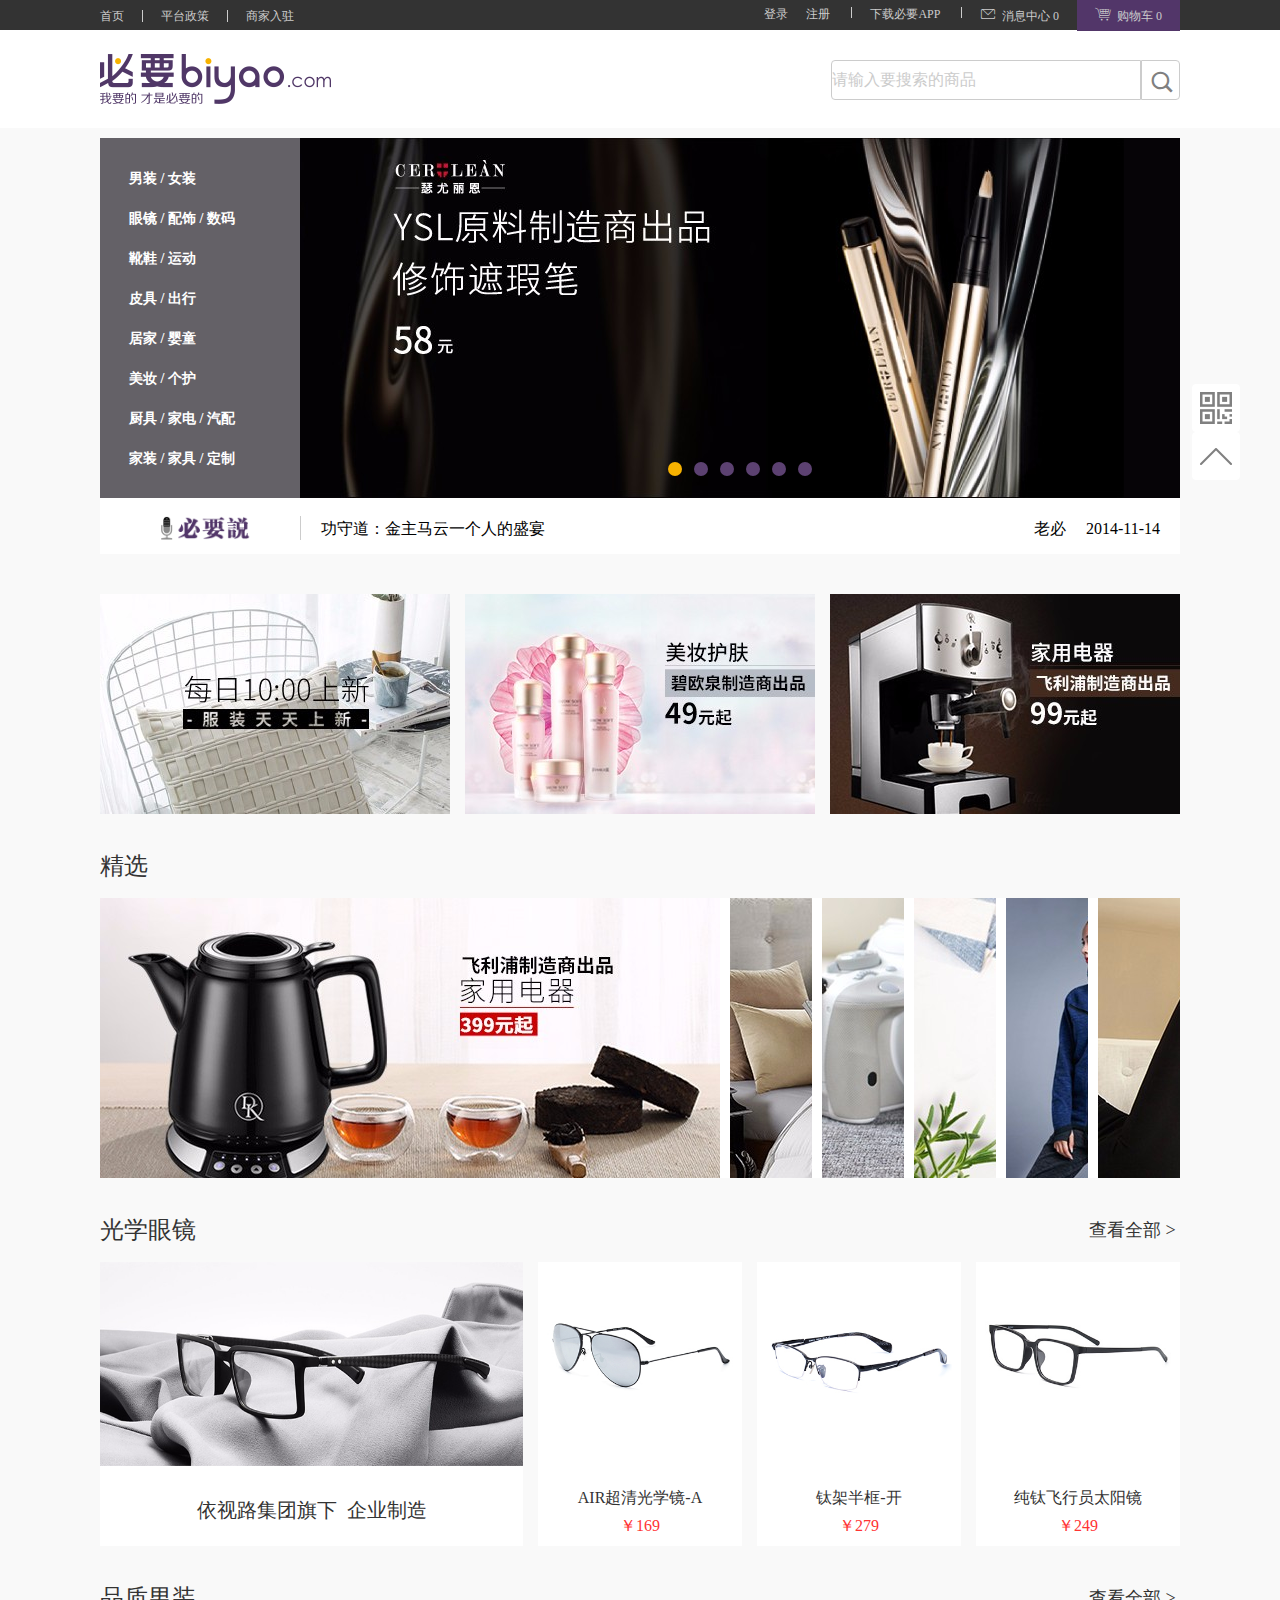
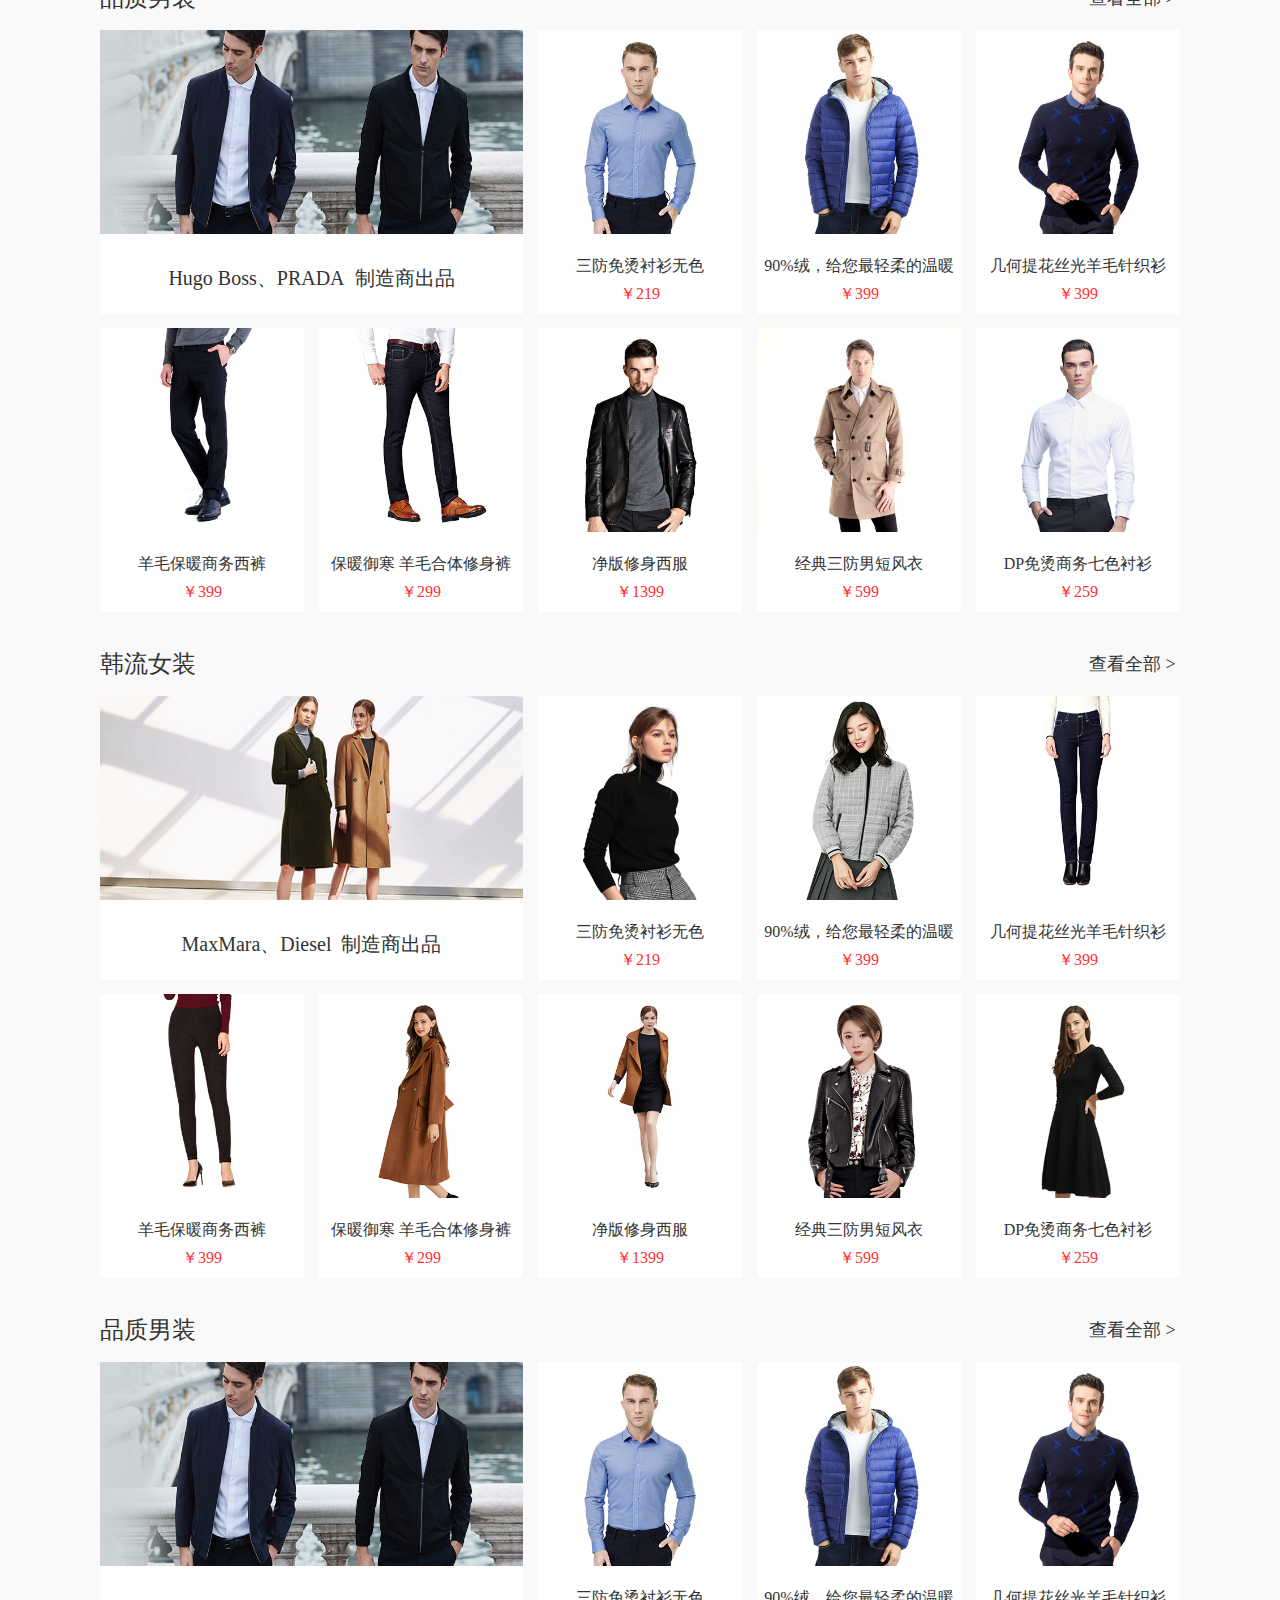
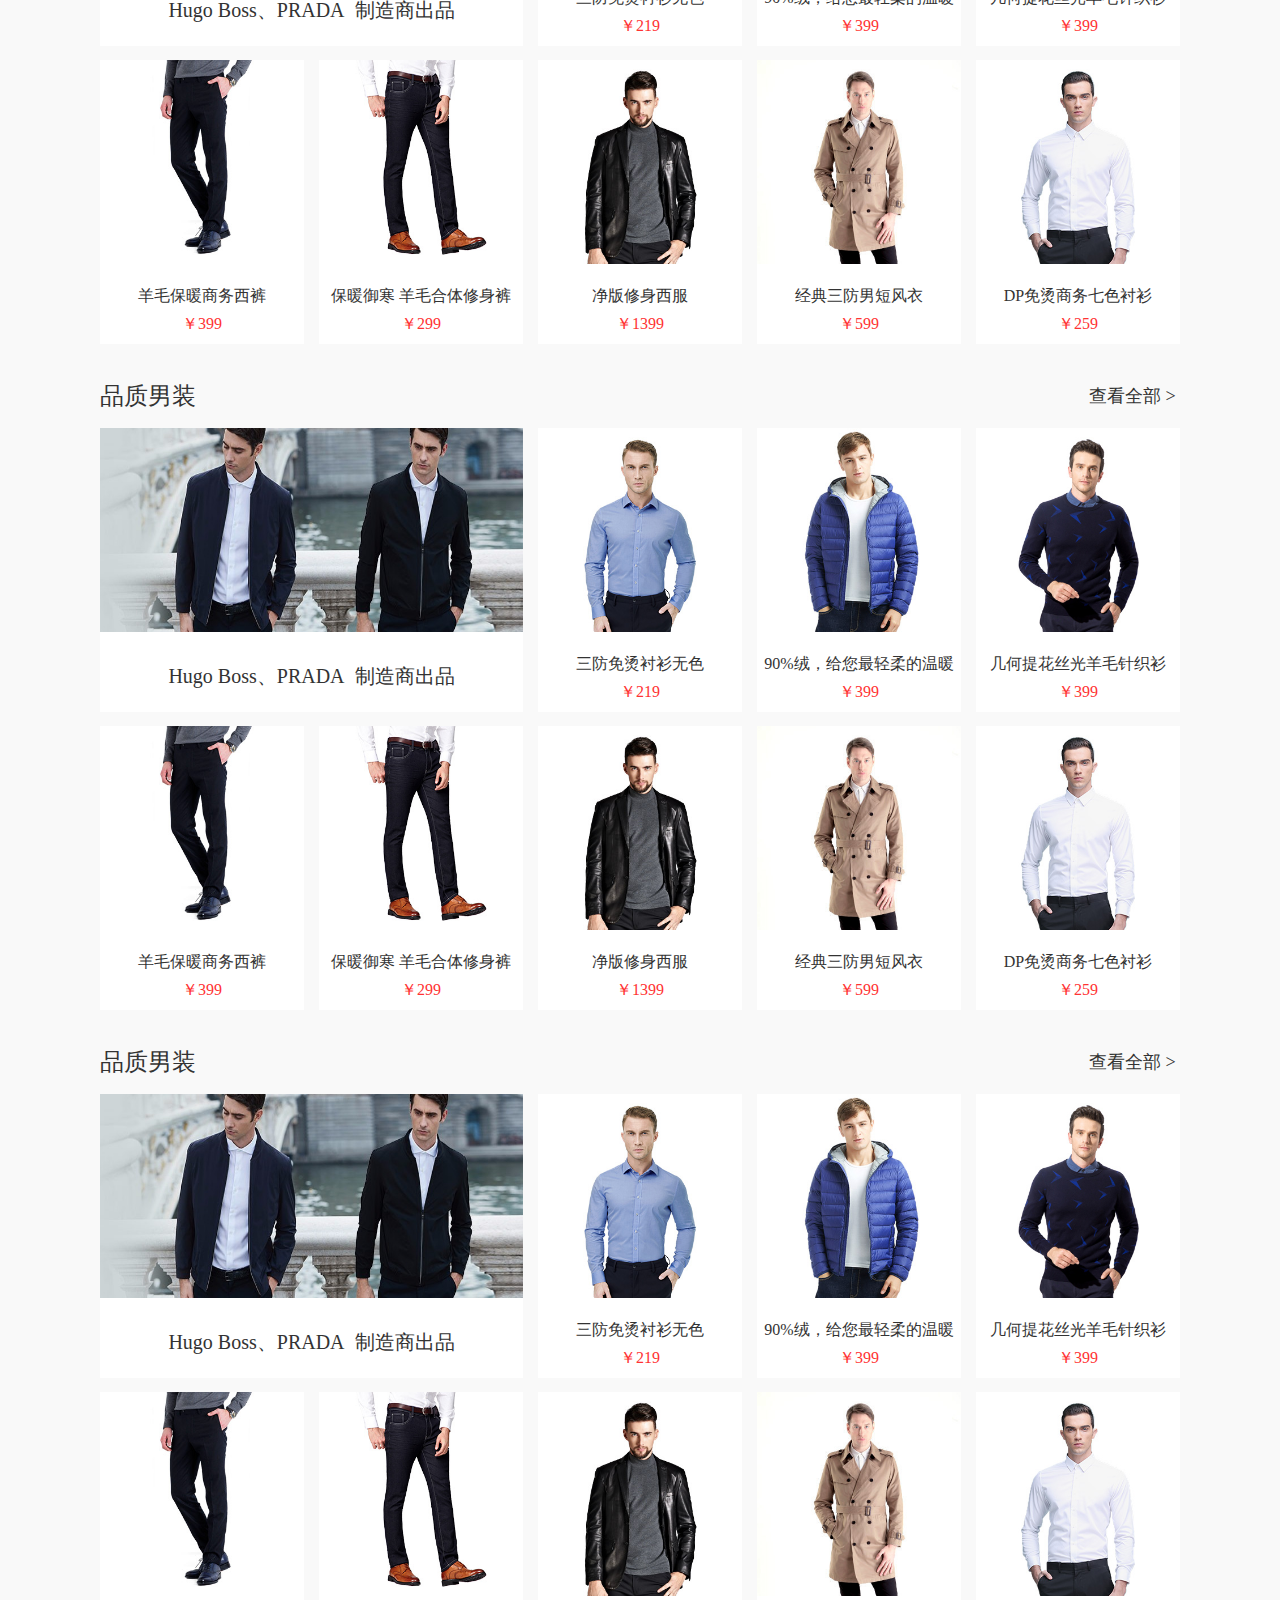
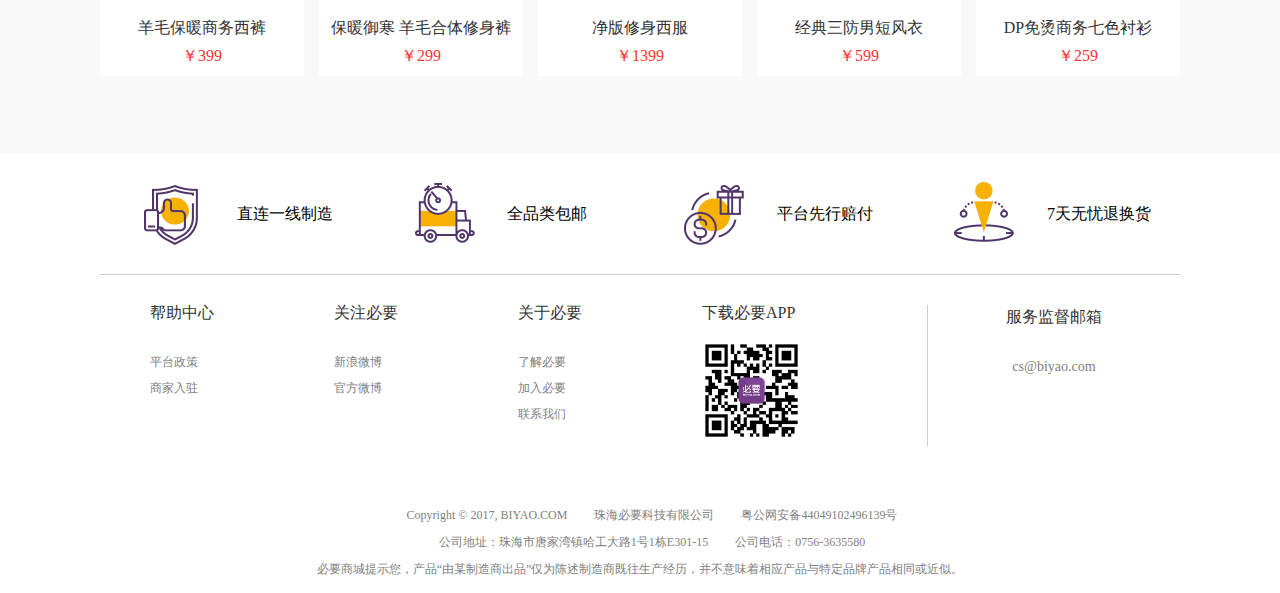
==== commit 8f97567b: "日志" ====
--- a/js/index.html
+++ b/js/index.html
@@ -1,7 +1,7 @@
 <!DOCTYPE html>
 <html>
 	<head>
-		<meta charset="UTF-8">
+		<meta charset="UTF-8">                                                                  
 		<title>必要 - C2M电子商务平台扛旗者</title>
 		<link rel="stylesheet" href="../css/biying.css" />
 		<link rel="stylesheet" href="../iconfont/iconfont.css" />
@@ -80,36 +80,95 @@
 								<span> / </span>
 								<a href="">女装</a>
 							</p>
-							<!--<ul class="list-con1">
-								<li>
-									<a href="">男士外套</a>
+							<ul style="z-index: 9;" class="list-con1">
+								<li class="list-con1-son">
+									<a class="son-link" href="">男士外套</a>
 									<i> > </i>
+									<div>									
+										<ul class="son-1">
+											<li class="son-1-1"><a href="">男士风衣/大衣</a></li>
+											<li class="son-1-1"><a href="">男士羽绒/棉服</a></li>
+											<li class="son-1-1"><a href="">男士皮衣/夹克</a></li>
+										</ul>
+									</div>
 								</li>
-								<li>
-									<a href="">男士上装</a>
+								<li class="list-con1-son" id="list-con1-son-2">
+									<a class="son-link" href="">男士上装</a>
 									<i> > </i>
+									<div id="box2">										
+										<ul class="son-1">
+											<li class="son-1-1"><a href="">男士风衣/大衣</a></li>
+											<li class="son-1-1"><a href="">男士羽绒/棉服</a></li>
+											<li class="son-1-1"><a href="">男士皮衣/夹克</a></li>
+											<li class="son-1-1"><a href="">男士皮衣/夹克</a></li>
+											<li class="son-1-1"><a href="">男士皮衣/夹克</a></li>
+											<li class="son-1-1"><a href="">男士皮衣/夹克</a></li>
+											<li class="son-1-1"><a href="">男士皮衣/夹克</a></li>
+											<li class="son-1-1"><a href="">男士皮衣/夹克</a></li>
+										</ul>
+									</div>
 								</li>
-								<li>
-									<a href="">男士下装</a>
+								<li class="list-con1-son">
+									<a class="son-link" href="">男士下装</a>
 									<i> > </i>
+									<div>									
+										<ul class="son-1">
+											<li class="son-1-1"><a href="">男士风衣/大衣</a></li>
+											<li class="son-1-1"><a href="">男士羽绒/棉服</a></li>
+											<li class="son-1-1"><a href="">男士皮衣/夹克</a></li>
+										</ul>
+									</div>
 								</li>
-								<li>
-									<a href="">女士上装</a>
+								<li class="list-con1-son" id="list-con1-son-4">
+									<a class="son-link" href="">女士上装</a>
 									<i> > </i>
+									<div id="box2">										
+										<ul class="son-1">
+											<li class="son-1-1"><a href="">男士风衣/大衣</a></li>
+											<li class="son-1-1"><a href="">男士羽绒/棉服</a></li>
+											<li class="son-1-1"><a href="">男士皮衣/夹克</a></li>
+											<li class="son-1-1"><a href="">男士皮衣/夹克</a></li>
+											<li class="son-1-1"><a href="">男士皮衣/夹克</a></li>
+											<li class="son-1-1"><a href="">男士皮衣/夹克</a></li>
+											<li class="son-1-1"><a href="">男士皮衣/夹克</a></li>
+											<li class="son-1-1"><a href="">男士皮衣/夹克</a></li>
+										</ul>
+									</div>
 								</li>
-								<li>
-									<a href="">女士下装</a>
+								<li class="list-con1-son">
+									<a class="son-link" href="">女士下装</a>
 									<i> > </i>
+									<div>									
+										<ul class="son-1">
+											<li class="son-1-1"><a href="">男士风衣/大衣</a></li>
+											<li class="son-1-1"><a href="">男士羽绒/棉服</a></li>
+											<li class="son-1-1"><a href="">男士皮衣/夹克</a></li>
+										</ul>
+									</div>
 								</li>
-								<li>
-									<a href="">女裙</a>
+								<li class="list-con1-son">
+									<a class="son-link" href="">女裙</a>
 									<i> > </i>
+									<div>									
+										<ul class="son-1">
+											<li class="son-1-1"><a href="">男士风衣/大衣</a></li>
+											<li class="son-1-1"><a href="">男士羽绒/棉服</a></li>
+											<li class="son-1-1"><a href="">男士皮衣/夹克</a></li>
+										</ul>
+									</div>
 								</li>
-								<li>
-									<a href="">特色女装</a>
+								<li class="list-con1-son">
+									<a class="son-link" href="">特色女装</a>
 									<i> > </i>
+									<div>									
+										<ul class="son-1">
+											<li class="son-1-1"><a href="">男士风衣/大衣</a></li>
+											<li class="son-1-1"><a href="">男士羽绒/棉服</a></li>
+											<li class="son-1-1"><a href="">男士皮衣/夹克</a></li>
+										</ul>
+									</div>
 								</li>
-							</ul>-->
+							</ul>
 						</li>
 						<li class="list-main">
 							<p>
@@ -226,7 +285,7 @@
 						<a class="more" href="">查看全部&nbsp;></a>
 					</div>
 					<ul>
-						<li>
+						<li class="L0">
 							<a href="">
 								<i>
 									<img src="../img/rBACW1npmXCAQ7sxAADINhXsKqg879.jpg" alt="" />
@@ -355,6 +414,442 @@
 						</li>
 					</ul>
 				</div>
+				
+				<div class="category-recommend-4">
+					<div class="category-title">
+						<p>韩流女装</p>
+						<a class="more" href="">查看全部&nbsp;></a>
+					</div>
+					<ul>
+						<li>
+							<a href="">
+								<i>
+									<img src="../img/rBACVFnpmZmAEpFUAACJUaAWhW8849.jpg" alt="" />
+								</i>
+								<span>MaxMara、Diesel&nbsp;&nbsp;制造商出品</span>
+							</a>
+						</li>
+						
+						<li class="L">
+							<a href="">
+								<i>
+									<img src="../img/rBACVFoC4AOAQWWhAABo1RGXlNU770.jpg" alt="" />
+								</i>
+								<p class="p1">三防免烫衬衫无色</p>
+								<p class="p2">￥219</p>
+							</a>
+						</li>
+						<li class="L">
+							<a href="">
+								<i>
+									<img src="../img/rBACW1oE_JKANsMoAACbStzt6kQ343.jpg" alt="" />
+								</i>
+								<P class="p1">90%绒，给您最轻柔的温暖</p>
+								<P class="p2">￥399</p>
+							</a>
+						</li>
+						<li class="L">
+							<a href="">
+								<i>
+									<img src="../img/rBACVFoGZl6AEDHcAABsUggQi_A581.jpg" alt="" />
+								</i>
+								<p class="p1">几何提花丝光羊毛针织衫</p>
+								<p class="p2">￥399</p>
+							</a>
+						</li>
+						<li class="L" id="same">
+							<a href="">
+								<i>
+									<img src="../img/rBACW1n64LaAE2RoAABHqYFkXhg061.jpg" alt="" />
+								</i>
+								<p class="p1">羊毛保暖商务西裤</p>
+								<p class="p2">￥399</p>
+							</a>
+						</li>
+						<li class="L" id="same">
+							<a href="">
+								<i>
+									<img src="../img/rBACYVoBD0qARGcuAAA-83pcfVg161.jpg" alt="" />
+								</i>
+								<p class="p1">保暖御寒 羊毛合体修身裤</p>
+								<p class="p2">￥299</p>
+							</a>
+						</li>
+						<li class="L" id="same">
+							<a href="">
+								<i>
+									<img src="../img/rBACW1nj_5OAeDHzAAA-LF5MO7w277.jpg" alt="" />
+								</i>
+								<p class="p1">净版修身西服</p>
+								<p class="p2">￥1399</p>
+							</a>
+						</li>
+						<li class="L" id="same">
+							<a href="">
+								<i>
+									<img src="../img/rBACVFnkekSADGUhAABlgwT85xQ283.jpg" alt="" />
+								</i>
+								<p class="p1">经典三防男短风衣</p>
+								<p class="p2">￥599</p>
+							</a>
+						</li>
+						<li class="L" id="same">
+							<a href="">
+								<i>
+									<img src="../img/rBACVFnta3GASSBwAABpWRQZ6iY097.jpg" alt="" />
+								</i>
+								<p class="p1">DP免烫商务七色衬衫</p>
+								<p class="p2">￥259</p>
+							</a>
+						</li>
+					</ul>
+				</div>
+				<div class="category-recommend-4">
+					<div class="category-title">
+						<p>品质男装</p>
+						<a class="more" href="">查看全部&nbsp;></a>
+					</div>
+					<ul>
+						<li>
+							<a href="">
+								<i>
+									<img src="../img/rBACW1nKAGWAPHoMAADH1if1uUg646.jpg" alt="" />
+								</i>
+								<span>Hugo Boss、PRADA&nbsp;&nbsp;制造商出品</span>
+							</a>
+						</li>
+						
+						<li class="L">
+							<a href="">
+								<i>
+									<img src="../img/rBACVFke_GCARgfXAABh7oDy5f4293.jpg" alt="" />
+								</i>
+								<p class="p1">三防免烫衬衫无色</p>
+								<p class="p2">￥219</p>
+							</a>
+						</li>
+						<li class="L">
+							<a href="">
+								<i>
+									<img src="../img/rBACW1oAIl6AJubyAABpnvy6_6k992.jpg" alt="" />
+								</i>
+								<P class="p1">90%绒，给您最轻柔的温暖</p>
+								<P class="p2">￥399</p>
+							</a>
+						</li>
+						<li class="L">
+							<a href="">
+								<i>
+									<img src="../img/rBACYVoBQtmAO0zIAACeAxvxEUQ707.jpg" alt="" />
+								</i>
+								<p class="p1">几何提花丝光羊毛针织衫</p>
+								<p class="p2">￥399</p>
+							</a>
+						</li>
+						<li class="L" id="same">
+							<a href="">
+								<i>
+									<img src="../img/rBACW1kT4VuAA7XKAAA3pAxDVUs207.jpg" alt="" />
+								</i>
+								<p class="p1">羊毛保暖商务西裤</p>
+								<p class="p2">￥399</p>
+							</a>
+						</li>
+						<li class="L" id="same">
+							<a href="">
+								<i>
+									<img src="../img/rBACVFoEBrSAY1V7AABb_426lm0081.jpg" alt="" />
+								</i>
+								<p class="p1">保暖御寒 羊毛合体修身裤</p>
+								<p class="p2">￥299</p>
+							</a>
+						</li>
+						<li class="L" id="same">
+							<a href="">
+								<i>
+									<img src="../img/rBACW1nttYuAWMeEAABWzVfY270638.jpg" alt="" />
+								</i>
+								<p class="p1">净版修身西服</p>
+								<p class="p2">￥1399</p>
+							</a>
+						</li>
+						<li class="L" id="same">
+							<a href="">
+								<i>
+									<img src="../img/rBACYVmhaMKAWVKcAABgbvovT7Q319.jpg" alt="" />
+								</i>
+								<p class="p1">经典三防男短风衣</p>
+								<p class="p2">￥599</p>
+							</a>
+						</li>
+						<li class="L" id="same">
+							<a href="">
+								<i>
+									<img src="../img/rBACVFkma82AZRfqAABPDscQ89o813.jpg" alt="" />
+								</i>
+								<p class="p1">DP免烫商务七色衬衫</p>
+								<p class="p2">￥259</p>
+							</a>
+						</li>
+					</ul>
+				</div>
+				<div class="category-recommend-4">
+					<div class="category-title">
+						<p>品质男装</p>
+						<a class="more" href="">查看全部&nbsp;></a>
+					</div>
+					<ul>
+						<li>
+							<a href="">
+								<i>
+									<img src="../img/rBACW1nKAGWAPHoMAADH1if1uUg646.jpg" alt="" />
+								</i>
+								<span>Hugo Boss、PRADA&nbsp;&nbsp;制造商出品</span>
+							</a>
+						</li>
+						
+						<li class="L">
+							<a href="">
+								<i>
+									<img src="../img/rBACVFke_GCARgfXAABh7oDy5f4293.jpg" alt="" />
+								</i>
+								<p class="p1">三防免烫衬衫无色</p>
+								<p class="p2">￥219</p>
+							</a>
+						</li>
+						<li class="L">
+							<a href="">
+								<i>
+									<img src="../img/rBACW1oAIl6AJubyAABpnvy6_6k992.jpg" alt="" />
+								</i>
+								<P class="p1">90%绒，给您最轻柔的温暖</p>
+								<P class="p2">￥399</p>
+							</a>
+						</li>
+						<li class="L">
+							<a href="">
+								<i>
+									<img src="../img/rBACYVoBQtmAO0zIAACeAxvxEUQ707.jpg" alt="" />
+								</i>
+								<p class="p1">几何提花丝光羊毛针织衫</p>
+								<p class="p2">￥399</p>
+							</a>
+						</li>
+						<li class="L" id="same">
+							<a href="">
+								<i>
+									<img src="../img/rBACW1kT4VuAA7XKAAA3pAxDVUs207.jpg" alt="" />
+								</i>
+								<p class="p1">羊毛保暖商务西裤</p>
+								<p class="p2">￥399</p>
+							</a>
+						</li>
+						<li class="L" id="same">
+							<a href="">
+								<i>
+									<img src="../img/rBACVFoEBrSAY1V7AABb_426lm0081.jpg" alt="" />
+								</i>
+								<p class="p1">保暖御寒 羊毛合体修身裤</p>
+								<p class="p2">￥299</p>
+							</a>
+						</li>
+						<li class="L" id="same">
+							<a href="">
+								<i>
+									<img src="../img/rBACW1nttYuAWMeEAABWzVfY270638.jpg" alt="" />
+								</i>
+								<p class="p1">净版修身西服</p>
+								<p class="p2">￥1399</p>
+							</a>
+						</li>
+						<li class="L" id="same">
+							<a href="">
+								<i>
+									<img src="../img/rBACYVmhaMKAWVKcAABgbvovT7Q319.jpg" alt="" />
+								</i>
+								<p class="p1">经典三防男短风衣</p>
+								<p class="p2">￥599</p>
+							</a>
+						</li>
+						<li class="L" id="same">
+							<a href="">
+								<i>
+									<img src="../img/rBACVFkma82AZRfqAABPDscQ89o813.jpg" alt="" />
+								</i>
+								<p class="p1">DP免烫商务七色衬衫</p>
+								<p class="p2">￥259</p>
+							</a>
+						</li>
+					</ul>
+				</div>
+				<div class="category-recommend-4">
+					<div class="category-title">
+						<p>品质男装</p>
+						<a class="more" href="">查看全部&nbsp;></a>
+					</div>
+					<ul>
+						<li>
+							<a href="">
+								<i>
+									<img src="../img/rBACW1nKAGWAPHoMAADH1if1uUg646.jpg" alt="" />
+								</i>
+								<span>Hugo Boss、PRADA&nbsp;&nbsp;制造商出品</span>
+							</a>
+						</li>
+						
+						<li class="L">
+							<a href="">
+								<i>
+									<img src="../img/rBACVFke_GCARgfXAABh7oDy5f4293.jpg" alt="" />
+								</i>
+								<p class="p1">三防免烫衬衫无色</p>
+								<p class="p2">￥219</p>
+							</a>
+						</li>
+						<li class="L">
+							<a href="">
+								<i>
+									<img src="../img/rBACW1oAIl6AJubyAABpnvy6_6k992.jpg" alt="" />
+								</i>
+								<P class="p1">90%绒，给您最轻柔的温暖</p>
+								<P class="p2">￥399</p>
+							</a>
+						</li>
+						<li class="L">
+							<a href="">
+								<i>
+									<img src="../img/rBACYVoBQtmAO0zIAACeAxvxEUQ707.jpg" alt="" />
+								</i>
+								<p class="p1">几何提花丝光羊毛针织衫</p>
+								<p class="p2">￥399</p>
+							</a>
+						</li>
+						<li class="L" id="same">
+							<a href="">
+								<i>
+									<img src="../img/rBACW1kT4VuAA7XKAAA3pAxDVUs207.jpg" alt="" />
+								</i>
+								<p class="p1">羊毛保暖商务西裤</p>
+								<p class="p2">￥399</p>
+							</a>
+						</li>
+						<li class="L" id="same">
+							<a href="">
+								<i>
+									<img src="../img/rBACVFoEBrSAY1V7AABb_426lm0081.jpg" alt="" />
+								</i>
+								<p class="p1">保暖御寒 羊毛合体修身裤</p>
+								<p class="p2">￥299</p>
+							</a>
+						</li>
+						<li class="L" id="same">
+							<a href="">
+								<i>
+									<img src="../img/rBACW1nttYuAWMeEAABWzVfY270638.jpg" alt="" />
+								</i>
+								<p class="p1">净版修身西服</p>
+								<p class="p2">￥1399</p>
+							</a>
+						</li>
+						<li class="L" id="same">
+							<a href="">
+								<i>
+									<img src="../img/rBACYVmhaMKAWVKcAABgbvovT7Q319.jpg" alt="" />
+								</i>
+								<p class="p1">经典三防男短风衣</p>
+								<p class="p2">￥599</p>
+							</a>
+						</li>
+						<li class="L" id="same">
+							<a href="">
+								<i>
+									<img src="../img/rBACVFkma82AZRfqAABPDscQ89o813.jpg" alt="" />
+								</i>
+								<p class="p1">DP免烫商务七色衬衫</p>
+								<p class="p2">￥259</p>
+							</a>
+						</li>
+					</ul>
+				</div>
+			</div>
+		</div>
+		
+		<!--footer-->
+		<div id="footer">
+			<div class="footer0">
+				<ul class="up">
+					<li>
+						<img src="../img/serve-make.png"/>
+						<p>直连一线制造</p>
+					</li>
+					<li>
+						<img src="../img/serve-backage.png"/>
+						<p>全品类包邮</p>
+					</li>
+					<li>
+						<img src="../img/serve-pay.png"/>
+						<p>平台先行赔付</p>
+					</li>
+					<li>
+						<img src="../img/serve-refund.png"/>
+						<p>7天无忧退换货</p>
+					</li>
+				</ul>
+				<div class="and">
+					<ul class="con">
+						<li class="con-list">
+							<h2>帮助中心</h2>
+							<ul class="con-list1">
+								<li><a href="">平台政策</a></li>
+								<li><a href="">商家入驻</a></li>
+							</ul>
+						</li>
+						<li class="con-list">
+							<h2>关注必要</h2>
+							<ul class="con-list1">
+								<li><a href="">新浪微博</a></li>
+								<li class="official-wb">
+									<a class="official-wb-word" href="">官方微博</a>
+									<div class="wb-code">
+										<i></i>
+										<span></span>
+									</div>
+								</li>
+								
+							</ul>
+						</li>
+						<li class="con-list">
+							<h2>关于必要</h2>
+							<ul class="con-list1">
+								<li><a href="">了解必要</a></li>
+								<li><a href="">加入必要</a></li>
+								<li><a href="">联系我们</a></li>
+							</ul>
+						</li>
+						<li class="con-list">
+							<h2>下载必要APP</h2>
+							<img src="../img/app.png" alt="" />
+						</li>
+					</ul>
+					<div class="email">
+						<p class="email-Ch">服务监督邮箱</p>
+						<p class="email-En">cs@biyao.com</p>
+					</div>
+				</div>
+				<div class="down">
+					<p class="down-p1">
+						<span>Copyright © 2017, BIYAO.COM</span>
+						<span>珠海必要科技有限公司</span>
+						<span>
+							<a href="">粤公网安备44049102496139号</a>
+						</span>
+					</p>
+					<p class="down-p2">
+						<span>公司地址：珠海市唐家湾镇哈工大路1号1栋E301-15</span>
+						<span>公司电话：0756-3635580</span>
+					</p>
+					<p class="down-p3">必要商城提示您，产品“由某制造商出品”仅为陈述制造商既往生产经历，并不意味着相应产品与特定品牌产品相同或近似。</p>
+				</div>
 			</div>
 		</div>
 	</body>
--- a/css/biying.css
+++ b/css/biying.css
@@ -21,7 +21,7 @@
 .clearfix:after{content:".";clear:both;display:block;height:0;overflow:hidden;visibility:hidden;}
 .clearfix{zoom:1;}
 
-.header0,.top0,.nav-mian,.category0{width:1080px;margin:0 auto}
+.header0,.top0,.nav-mian,.category0,.footer0{width:1080px;margin:0 auto}
 /*header*/
 #header{
 	height:30px;
@@ -279,13 +279,111 @@
 .nav-mian .nav-list .list-con{
 	margin-top:21px;
 }
-.nav-mian .nav-list .list-con li{
+.nav-mian .nav-list .list-con .list-main{
 	padding:13px 0 13px 29px;
 	height:14px;
 }
 .nav-mian .nav-list .list-con .list-main:hover{
-	background:gray;
-	opacity: 0.9;
+	background:grey;
+}
+.nav-mian .nav-list .list-con .list-main{
+	position:relative;
+}
+.nav-mian .nav-list .list-con .list-main .list-con1{
+	width:700px;
+	min-height:360px;
+	position:absolute;
+	top:-21px;
+	left:200px;
+	background: #fff;
+	padding:15px 0;
+	display: none;
+}
+.nav-mian .nav-list .list-con .list-main:hover .list-con1{
+	display: block;
+}
+
+.list-main .list-con1 .list-con1-son{
+	width:700px;
+	height:52px;
+}
+.list-main .list-con1 .list-con1-son .son-link{
+	display: inline-block;
+	height:20px;
+	line-height:20px;
+	font-size: 14px;
+	color:#333;
+	vertical-align: middle;
+	margin:16px 0 0 15px;
+	float:left;
+}
+.list-main .list-con1 li:nth-child(2) .son-link{
+	margin-top:33px;
+}
+.list-main .list-con1 li:nth-child(4) .son-link{
+	margin-top:33px;
+}
+.list-main .list-con1 li:nth-child(6) .son-link{
+	margin:16px 0 0 43px;
+}
+.list-main .list-con1 .list-con1-son i{
+	display: inline-block;
+	height:20px;
+	line-height:20px;
+	font-size: 14px;
+	color:#333;
+	vertical-align: middle;
+	margin:16px 0 0 6px;
+	float:left;
+}
+.list-main .list-con1 .list-con1-son div{
+	width:564px;
+	height:51px;
+	float:right;
+	margin-right:25px;
+	border-bottom:1px solid #f2f2f2;
+}
+.list-main .list-con1 .list-con1-son div li{
+	float:left;
+	margin:13px 20px 0 0;
+}
+.list-main .list-con1 .list-con1-son div li a{
+	font-size:12px;
+	color:#333;
+	text-align:center;
+}
+
+.list-main .list-con1 .list-con1-son #box2{
+	width:564px;
+	height:86px;
+	float:right;
+	margin-right:25px;
+	border-bottom:1px solid #f2f2f2;
+}
+.list-main .list-con1 .list-con1-son #box2 li{
+	float:left;
+	margin:13px 20px 0 0;
+}
+.list-main .list-con1 .list-con1-son #box2 li a{
+	font-size:12px;
+	color:#333;
+	text-align:center;
+}
+
+.list-main .list-con1 li:nth-child(2) i{
+	margin-top:33px;
+}
+.list-main .list-con1 li:nth-child(4) i{
+	margin-top:33px;
+}
+
+.list-main .list-con1 #list-con1-son-2{
+	width:700px;
+	height:86px;
+}
+.list-main .list-con1 #list-con1-son-4{
+	width:700px;
+	height:86px;
 }
 .nav-mian .nav-list .list-con li p{
 	font-size: 14px;
@@ -299,9 +397,8 @@
 .nav-mian .nav-list .list-con li p a:hover{
 	color:#f7b200;
 }
-.nav-mian .nav-list .list-con li ul{
-	
-} 
+ 
+
 
 /*nav-article*/
 .nav-article{
@@ -425,11 +522,11 @@
 
 /*category模块部分*/
 #category{
-	height:12788px;
+	height:4400px;
 	background:#f9f9f9;
 }
 .category0{
-	height:12788px;
+	height:4400px;
 	background:#f9f9f9;;
 }
 .category-recommend-2 img{
@@ -539,7 +636,12 @@
 .category-recommend-3 ul li img{
 	width:100%;
 	height:100%;
-}
+	transition: transform 0.5s ease-in-out 0s;
+}
+.category-recommend-3 ul li a:hover img{
+    transform: scale3d(1.03,1.03,1);
+}
+
 .category-recommend-3 ul li span{
 	float:left;
 	display:block;
@@ -576,10 +678,10 @@
 	height:284px;
 	
 }
-.category-recommend-3 ul .L a:hover{
+/*.category-recommend-3 ul .L a:hover{
 	box-shadow: 1px 2px 10px 4px rgba(0,0,0,.05);
 	transition: box-shadow 0.2s ease-in-out 0s;
-}
+}*/
 
 
 .category-recommend-4{
@@ -647,7 +749,12 @@
 .category-recommend-4 ul li img{
 	width:100%;
 	height:100%;
-}
+	transition:transform 0.5s ease-in-out 0s;
+}
+.category-recommend-4 ul li a:hover img{
+    transform: scale3d(1.03,1.03,1);
+}
+
 .category-recommend-4 ul li span{
 	float:left;
 	display:block;
@@ -694,3 +801,162 @@
 .category-recommend-4 ul #same{
 	margin-top:14px;
 }
+
+
+/*footer*/
+#footer{
+	height:439px;
+	background:#fff;
+}
+.footer0{
+	height:439px;
+	background:#fff;
+}
+.footer0 .up{
+	width:1080px;
+	height:120px;
+	border-bottom:1px solid #ccc;
+}
+.footer0 .up li{
+	float:left;
+	width:270px;
+	height:120px;
+}
+.footer0 .up img{
+	display: block;
+	float:left;
+	margin:20px 0 0 34px;
+}
+.footer0 .up p{
+	float:left;
+	height: 14px;
+	line-height:14px;
+	color:black;
+	margin:53px 0 0 23px;
+}
+
+.footer0 .and{
+	width:1080px;
+	height:141px;
+
+	margin-top:30px;
+}
+.and .con{
+	float:left;
+}
+.footer0 .and .con{
+	width:777px;
+	height:141px;
+
+	border-right:1px solid #ccc;
+	margin-left:50px;
+}
+.footer0 .and .con .con-list{
+	float:left;
+	width:184px;
+	height:141px;
+}
+
+.and .con .con-list h2{
+	height:16px;
+	font-size: 16px;
+	line-height:16px;
+	color:#333;
+}
+.and .con .con-list .con-list1{
+	width:184px;
+	height:84px;
+	margin-top:35px;
+}
+.and .con .con-list .con-list1 li{
+	margin-bottom: 14px;
+	font-size:12px;
+	height:12px;
+	line-height:12px;
+}
+.and .con .con-list .con-list1 .official-wb{
+	position:relative;
+}
+.and .con .con-list .con-list1 .official-wb .wb-code{
+	width:114px;
+	height:114px;
+	position:absolute;
+	top:-47px;
+	left:58px;
+	border-radius:4px;
+	box-shadow: 0 1px 10px 4px rgba(0,0,0,.05);
+	display:none;	
+}
+.official-wb .wb-code span{
+	display:block;
+	width:114px;
+	height:114px;
+	border-radius:4px;
+	background:url(../img/wxCode.jpg) no-repeat;
+	background-size:100% 100% ;
+}
+.official-wb .wb-code i{
+	width:15px;
+	height:30px;
+	position: absolute;
+	top:34%;
+	left:-15px;
+	background: url(../img/left-triangle.png);
+}
+.con .con-list .con-list1 li a{
+	color:#808080;
+}
+.con .con-list .con-list1 li a:hover{
+	color:#513569;
+}
+.and .con .con-list img{
+	width:99px;
+	height:99px;
+	margin-top:20px;
+}
+
+.and .email{
+	width:252px;
+	height:141px;
+	float:left;
+}
+.and .email .email-Ch{
+	height:16px;
+	line-height:16px;
+	font-size:16px;
+	color:#333;
+	text-align: center;
+	margin-top:4px;
+}
+
+.and .email .email-En{
+	height:14px;
+	line-height:14px;
+	font-size:14px;
+	color:#808080;
+	text-align: center;
+	margin-top:35px;
+}
+
+.down{
+	width:1080px;
+	height:84px;
+	margin-top:63px;
+}
+.down p{
+	height:12px;
+	line-height: 12px;
+	text-align: center;
+	color:#808080;
+	font-size:12px;
+	margin-bottom:15px;
+}
+.down .down-p1 span{
+	margin-left:24px;
+}
+.down .down-p1 span:nth-child(3) a{
+	color:#808080;
+}
+.down .down-p2 span{
+	margin-left:24px;
+}
--- a/iconfont/iconfont.css
+++ b/iconfont/iconfont.css
@@ -1,10 +1,10 @@
 
 @font-face {font-family: "iconfont";
-  src: url('iconfont.eot?t=1510629363203'); /* IE9*/
-  src: url('iconfont.eot?t=1510629363203#iefix') format('embedded-opentype'), /* IE6-IE8 */
-  url('[data-uri]') format('woff'),
-  url('iconfont.ttf?t=1510629363203') format('truetype'), /* chrome, firefox, opera, Safari, Android, iOS 4.2+*/
-  url('iconfont.svg?t=1510629363203#iconfont') format('svg'); /* iOS 4.1- */
+  src: url('iconfont.eot?t=1510841617277'); /* IE9*/
+  src: url('iconfont.eot?t=1510841617277#iefix') format('embedded-opentype'), /* IE6-IE8 */
+  url('[data-uri]') format('woff'),
+  url('iconfont.ttf?t=1510841617277') format('truetype'), /* chrome, firefox, opera, Safari, Android, iOS 4.2+*/
+  url('iconfont.svg?t=1510841617277#iconfont') format('svg'); /* iOS 4.1- */
 }
 
 .iconfont {
@@ -15,6 +15,8 @@
   -moz-osx-font-smoothing: grayscale;
 }
 
+.icon-yonghu:before { content: "\e624"; }
+
 .icon-gouwuche:before { content: "\e66b"; }
 
 .icon-sousuo:before { content: "\e960"; }
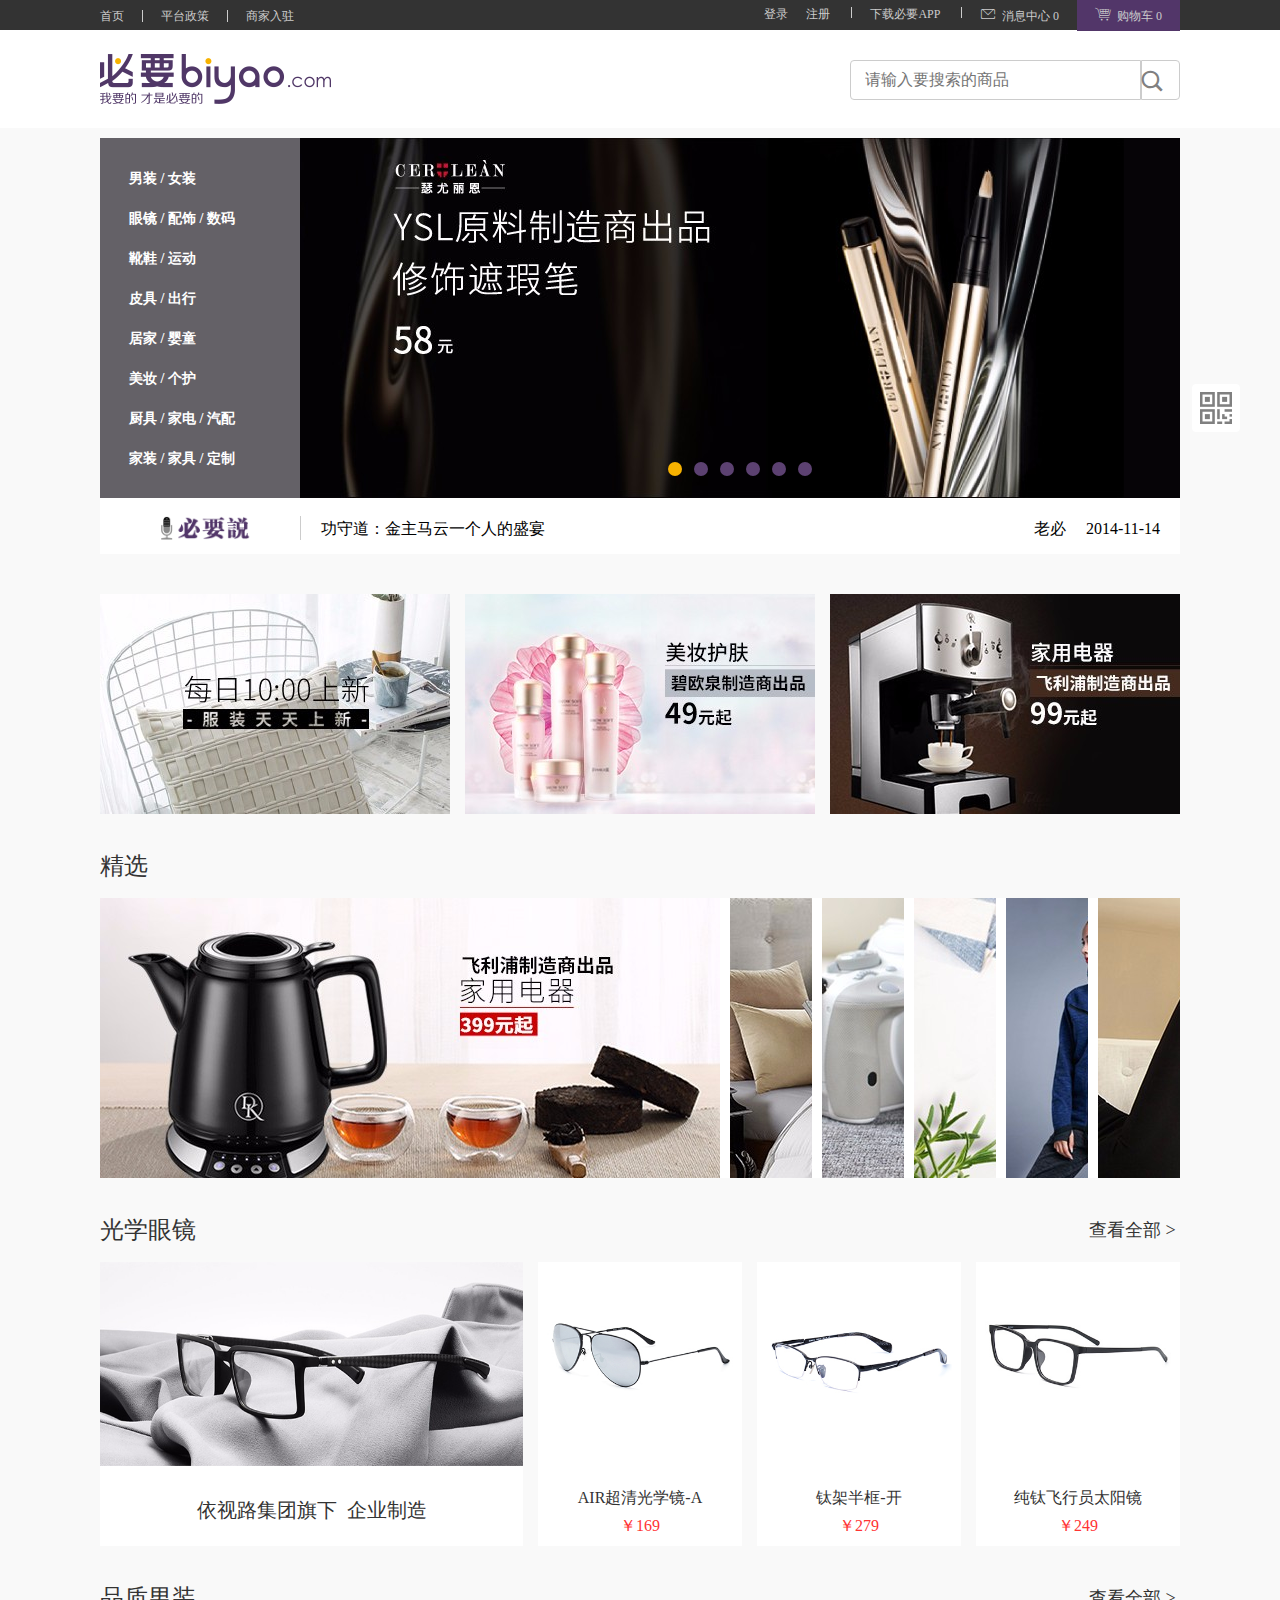
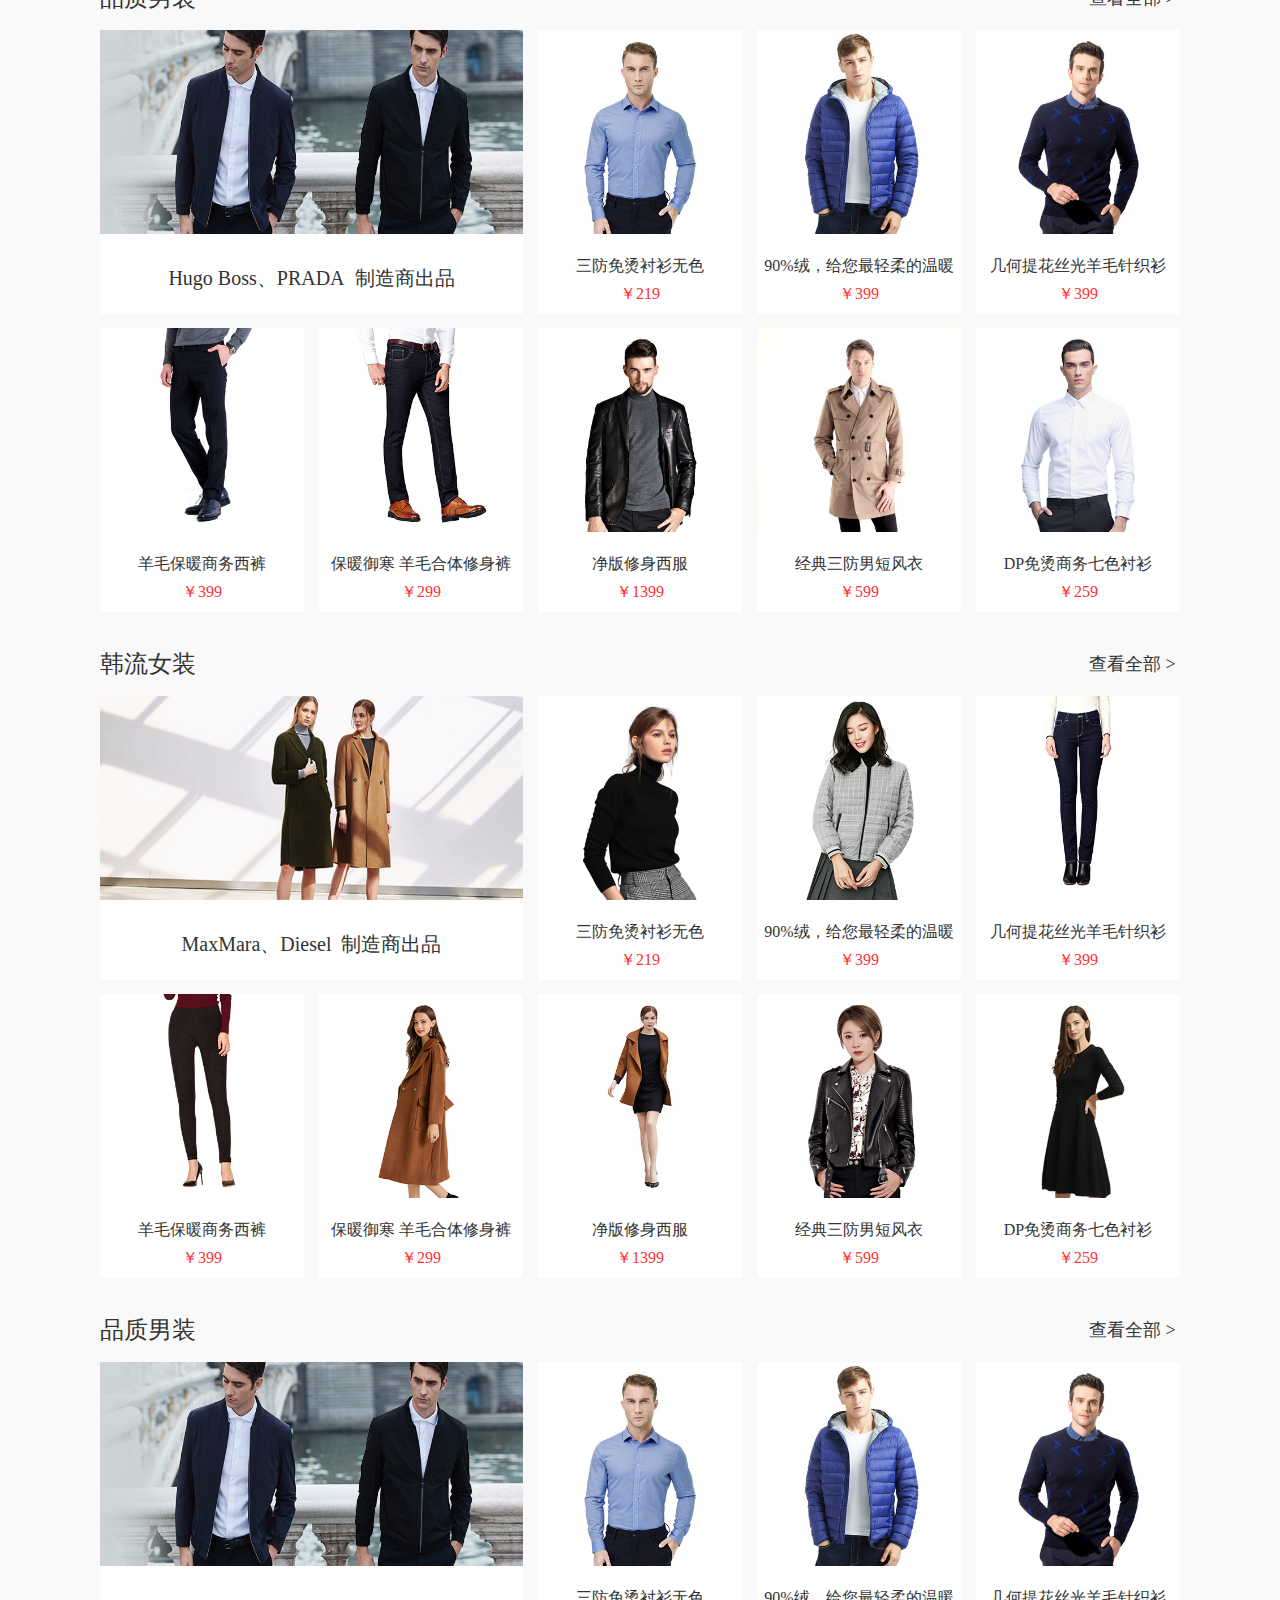
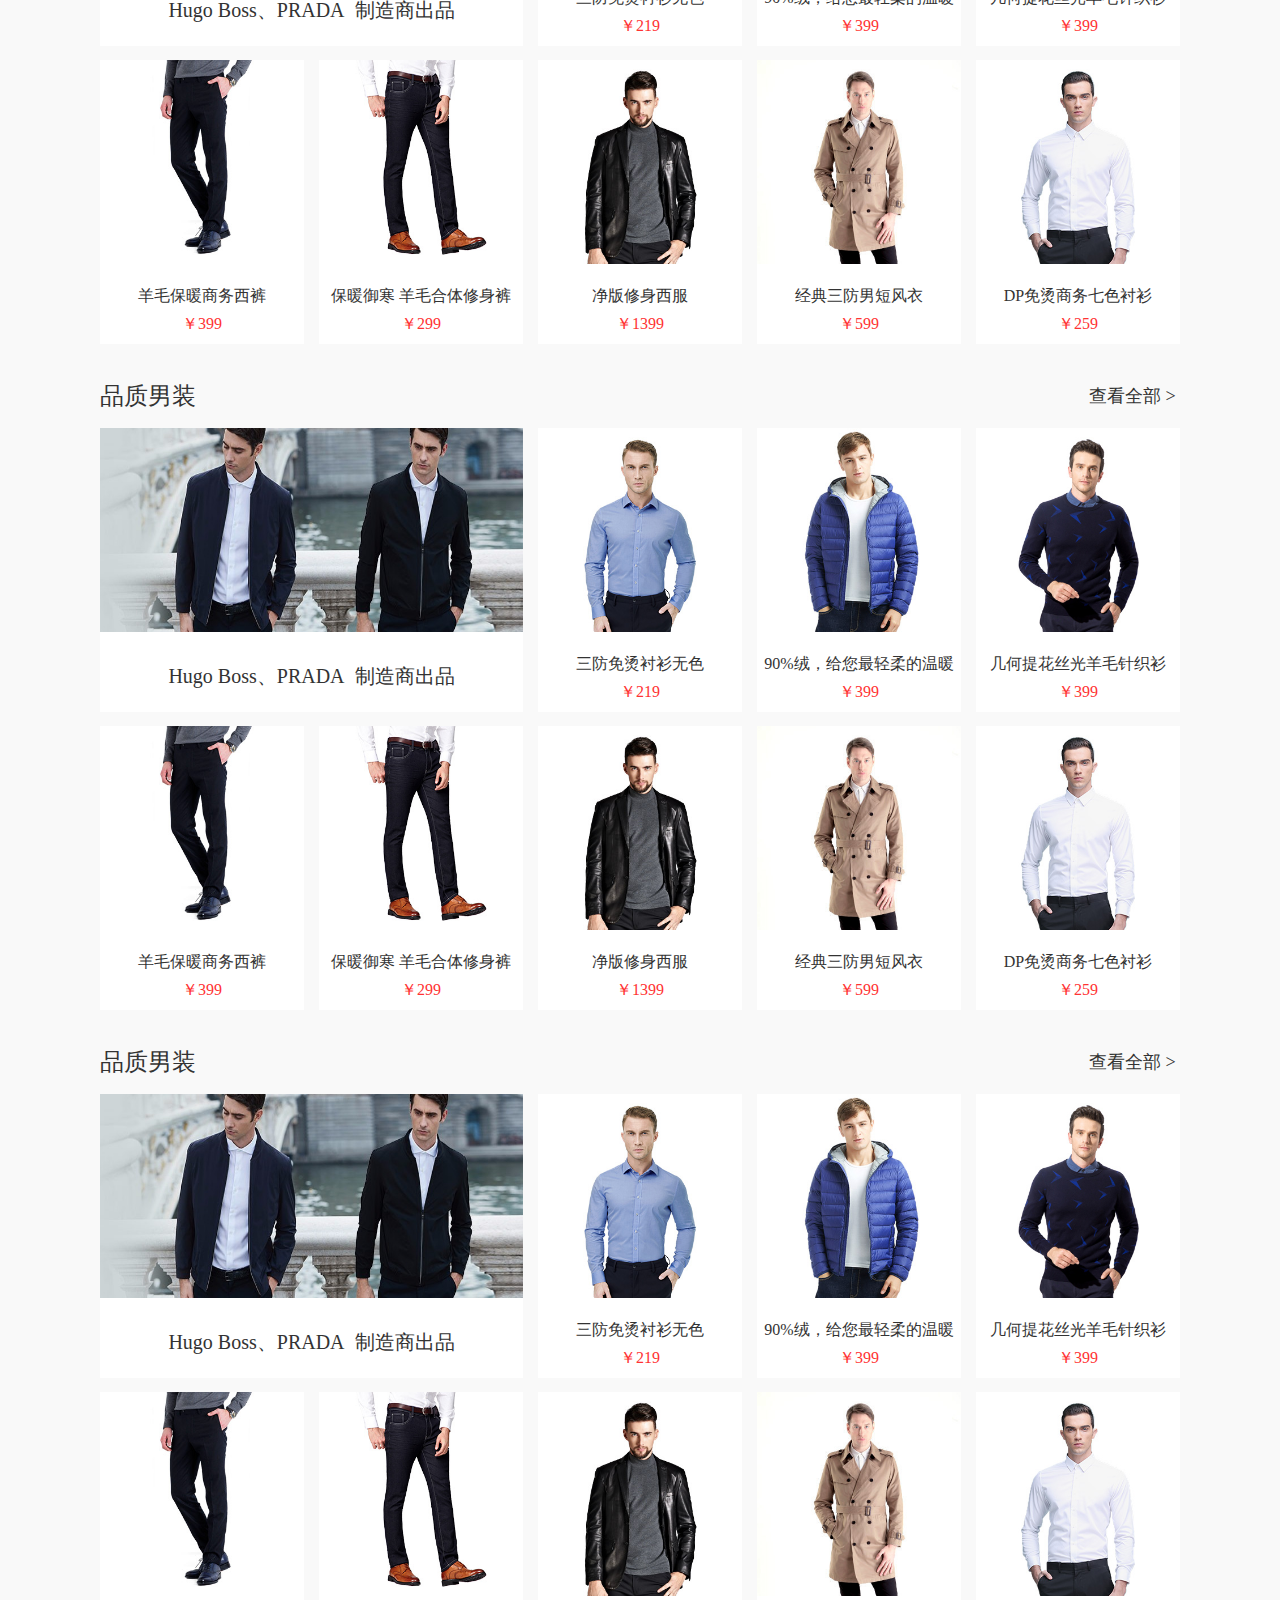
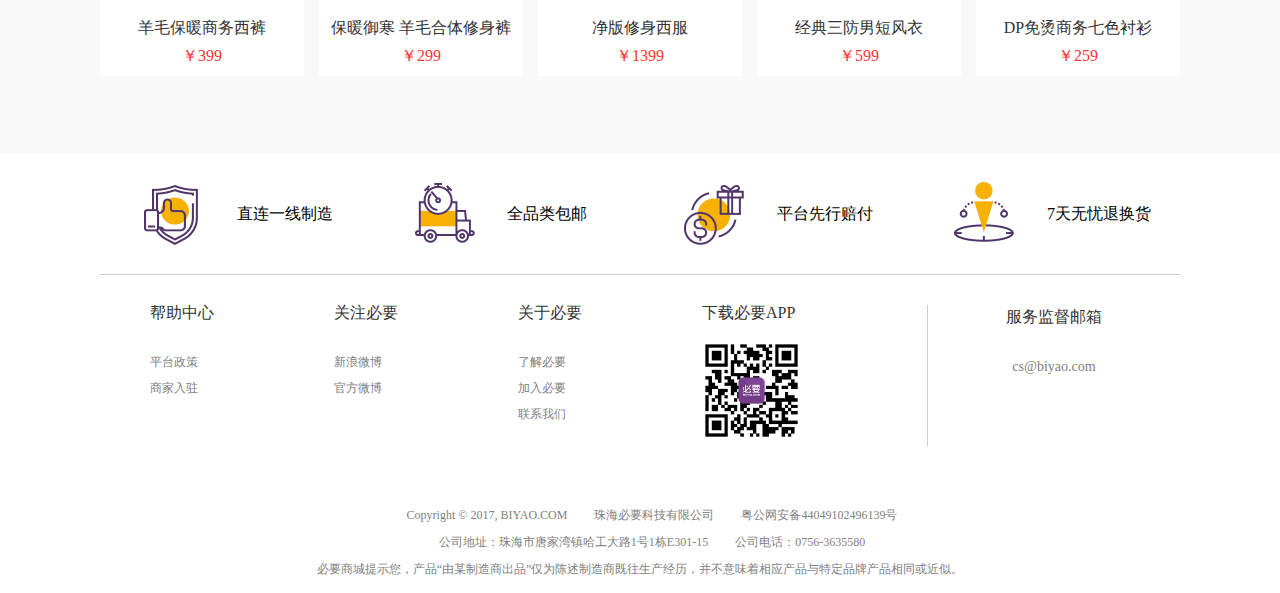
==== commit ef2cc737: "日志" ====
--- a/js/index.html
+++ b/js/index.html
@@ -32,10 +32,10 @@
 						</div>
 						<b></b>
 					</li>
-					<li><a href="">注册</a>
+					<li><a href="register.html">注册</a>
 						<b></b>
 					</li>
-					<li><a href="">登录</a></li>
+					<li><a href="login.html">登录</a></li>
 				</ul>
 			</div>
 		</div>
@@ -46,7 +46,7 @@
 				<h1><a href=""><img src="../img/logo.png"/></a></h1>
 				<input type="button" name="" id="" value="" />
 				<a href=""><i class="iconfont icon-sousuo"></i></a>
-				<input type="text" name="" id="" value="请输入要搜索的商品" />
+				<input type="text" name="" id="" placeholder="请输入要搜索的商品" />
 			</div>
 		</div>
 		<!--nav-->
--- a/css/biying.css
+++ b/css/biying.css
@@ -98,13 +98,13 @@
 }
 .header-user li:nth-child(3) div{
 	width:150px;
-	height:254px;
+	height:228px;
 	position:absolute;
 	/*background:#fff;*/
-	top:25px;
+	top:40px;
 	left:818px;
 	display:none;
-	/*box-shadow: 0 1px 10px 4px rgba(0,0,0,.05);*/
+	box-shadow: 0 1px 10px 4px rgba(0,0,0,.05);
 }
 .header-user li:nth-child(3) div i{
 	width:30px;
@@ -114,11 +114,14 @@
 	display: block;
 	margin:0 auto;
 	background-size: 100% 100%;
+	position: absolute;
+	top:-15px;
+	left:60px;
 }
 .header-user li:nth-child(3) div dl{
 	width:150px;
 	height:220px;
-	margin:15px 10px 10px 10px;
+	margin:10px 1px 10px 0;
 	background:#fff;
 	border-radius:4px;
 }
@@ -163,7 +166,7 @@
 }
 .top0{
 	height:98px;
-	background:#fff;
+	background:#fff;	
 }
 .top0 h1{
 	float:left;
@@ -176,11 +179,13 @@
 }
 .top0 input:nth-of-type(2){
 	display: inline-block;
-	width:308px;
+	width:275px;
 	height:38px;
 	border-radius:4px 0 0 4px;
 	font-size:16px;
 	color:#ccc;
+	padding-left:14px;
+	outline: none;
 }
 .top0 input:nth-of-type(1){
 	width:39px;
@@ -190,8 +195,8 @@
 }
 .top0 i:nth-of-type(1){
 	position:absolute;
-	top:68px;
-	left:1154px;
+	top:67px;
+	left:1144px;
 	margin:1px 0 0 -4px;
 	font-size: 24px;
 	color:#808080;
@@ -514,7 +519,7 @@
 	width: 48px;
 	height:48px;
 	background: url(../img/rightBar-top.png) no-repeat;
-	display: block;
+	display: none;
 }
 .rightBar-top:hover{
 	background: url(../img/rightBar-topActive.png) no-repeat;
